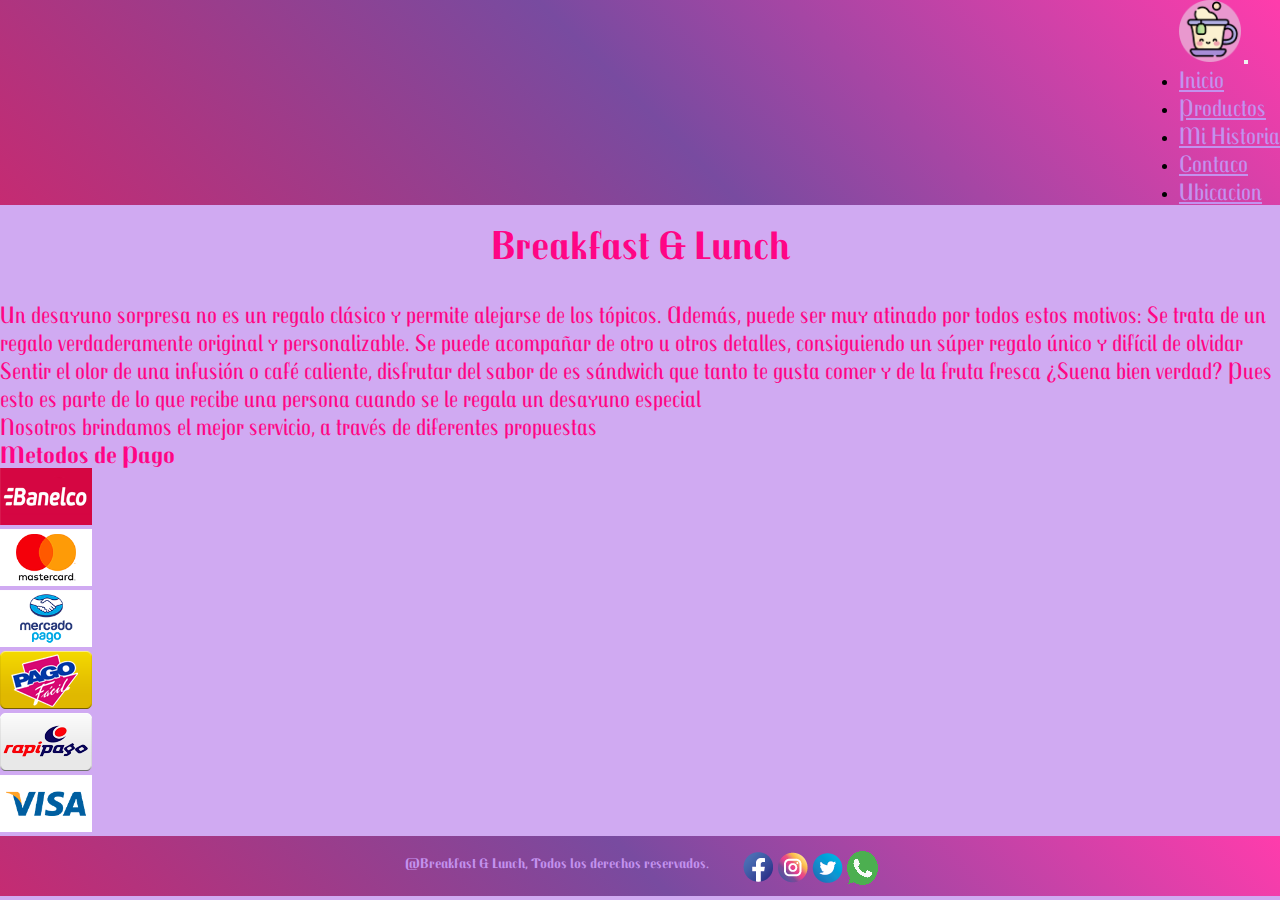
==== index.html @ cf6b33a2 "arregle navbar" ====
<!DOCTYPE html>
<html lang="en">
<head>
    <meta charset="UTF-8">
    <meta http-equiv="X-UA-Compatible" content="IE=edge">
    <meta name="viewport" content="width=device-width, initial-scale=1.0">
    <!-- CSS only -->
    <link href="https://cdn.jsdelivr.net/npm/bootstrap@5.2.0-beta1/dist/css/bootstrap.min.css" rel="stylesheet" integrity="sha384-0evHe/X+R7YkIZDRvuzKMRqM+OrBnVFBL6DOitfPri4tjfHxaWutUpFmBp4vmVor" crossorigin="anonymous">
    <link href="https://unpkg.com/aos@2.3.1/dist/aos.css" rel="stylesheet">
    <link rel="stylesheet" href="./assets/css/styles.css">
    <link rel="shortcut icon" href="./assets/img/taza-de-te nuevo.png" type="image/x-icon">
    <title>Inicio</title>
</head>
<body class="container-fluid">
    <nav class="navbar navbar-expand-lg bg-light">
            <div class="container-fluid">
              <a class="navbar-brand" href="./index.html"><img data-aos="flip-left" src="./assets/img/taza-de-te clara.png" alt=""></a>
              <button class="navbar-toggler" type="button" data-bs-toggle="collapse" data-bs-target="#navbarNav" aria-controls="navbarNav" aria-expanded="false" aria-label="Toggle navigation">
                <span class="navbar-toggler-icon"></span>
              </button>
              <div class="collapse navbar-collapse" id="navbarNav">
                <ul class="navbar-nav">
                  <li class="nav-item">
                    <a class="nav-link active" aria-current="page" href="./index.html">Inicio</a>
                  </li>
                  <li class="nav-item">
                    <a class="nav-link" href="./pages/productos.html">Productos</a>
                  </li>
                  <li class="nav-item">
                    <a class="nav-link" href="./pages/Historial.html">Mi Historia</a>
                  </li>
                  <li class="nav-item">
                    <a class="nav-link"  href="./pages/contacto.html">Contaco</a>
                  </li>
                  <li class="nav-item">
                    <a class="nav-link" href="./pages/ubicacion.html">Ubicacion</a>
                  </li>
                 
                  </li>
                </ul>
              </div>
            </div>
    </nav>
    
    <header>
        <h1>Breakfast & Lunch</h1>
    </header>
    <main>
        <div class="row">
            <div class="col-12" ><img class="img-fluid" src="./assets/img/inicio edit.png" alt=""></div>
            <p class="col-12 texto text-center mt-3">Un desayuno sorpresa no es un regalo clásico y permite alejarse de los tópicos. Además, puede ser muy atinado por todos estos motivos: Se trata de un regalo verdaderamente original y personalizable. Se puede acompañar de otro u otros detalles, consiguiendo un súper regalo único y difícil de olvidar</p>
            <p class="col-12 texto text-center">Sentir el olor de una infusión o café caliente, disfrutar del sabor de es sándwich que tanto te gusta comer y de la fruta fresca ¿Suena bien verdad? Pues esto es parte de lo que recibe una persona cuando se le regala un desayuno especial</p>
            <p class="col-12 texto text-center">Nosotros brindamos el mejor servicio, a través de diferentes propuestas</p>
        </div>
       
    </main>
    <aside>
        <div class="row justify-content-center align-items-center">
            <h3 class=" text-center my-3 p-3 texto fs-2">Metodos de Pago</h3>
            <div class="col-4 p-3 col-md-2"><img src="./assets/img/tarjetas/banelco@2x edit.png" alt=""></div>
            <div class="col-4 p-3 col-md-2"><img src="./assets/img/tarjetas/mastercard@2x edi.png" alt=""></div>
            <div class="col-4 p-3 col-md-2"><img src="./assets/img/tarjetas/mercadopago@2x ed.png" alt=""></div>
            <div class="col-4 p-3 col-md-2"><img src="./assets/img/tarjetas/pagofacil@2x.png" alt=""></div>
            <div class="col-4 p-3 col-md-2"><img src="./assets/img/tarjetas/rapipago@2x.png" alt=""></div>
            <div class="col-4 p-3 col-md-2"><img src="./assets/img/tarjetas/visa@2x ed.png" alt=""></div>
           </div>

    </aside>
    <footer class="footer">
        <div class="pie">
       <div class="pie__titulo">
            <h3> @Breakfast & Lunch, Todos los derechos reservados.</h3>
       </div>
       <div class="pie__imagen">
       <a href="https://es-la.facebook.com/"><img src="./assets/img/redes/face-01.png" alt=""></a>
       <a href="https://www.instagram.com/"><img src="./assets/img/redes/insta-01.png" alt=""></a>
       <a href="https://twitter.com/?lang=es"><img src="./assets/img/redes/twit-01.png" alt=""></a>
       <a href="https://www.whatsapp.com/?lang=es"><img src="./assets/img/redes/whatsapp e.png" alt=""></a>
       </div>
       </div>

    </footer>
    <!-- JavaScript Bundle with Popper -->
<script src="https://cdn.jsdelivr.net/npm/bootstrap@5.2.0-beta1/dist/js/bootstrap.bundle.min.js" integrity="sha384-pprn3073KE6tl6bjs2QrFaJGz5/SUsLqktiwsUTF55Jfv3qYSDhgCecCxMW52nD2" crossorigin="anonymous"></script>
<script src="https://unpkg.com/aos@2.3.1/dist/aos.js"></script>
<script>
    AOS.init();
  </script>
    
</body>
</html>
---- assets/css/styles.css ----
@import url("https://fonts.googleapis.com/css2?family=Black+And+White+Picture&family=Metal&family=Patrick+Hand&family=Texturina:opsz,wght@12..72,300&family=Trochut:ital@1&display=swap");
* {
  margin: 0;
  padding: 0;
}

body {
  background-color: rgba(195, 146, 238, 0.781);
}

.navbar {
  background-color: #FF3CAC;
  background-image: linear-gradient(225deg, #FF3CAC 0%, #784BA0 50%, #c52b72 100%);
  font-family: "Black And White Picture", sans-serif;
  font-family: "Metal", cursive;
  font-family: "Patrick Hand", cursive;
  font-family: "Texturina", serif;
  font-family: "Trochut", cursive;
  display: flex;
  justify-content: end;
}
.navbar ul li :hover {
  transform: translate(20px 20px);
  padding: 15px;
}
.navbar ul li a {
  color: rgb(195, 146, 238);
  font-size: 24px;
}
.navbar img {
  width: 62px;
}

.collapse {
  display: flex;
  justify-content: end;
}

.pie {
  width: 100%;
  height: 60px;
  background-color: #FF3CAC;
  background-image: linear-gradient(225deg, #FF3CAC 0%, #784BA0 50%, #c52b72 100%);
  display: flex;
  justify-content: center;
}
.pie .pie__titulo {
  font-size: 12px;
  padding: 15px;
  margin: 3px;
  color: rgb(195, 146, 238);
  font-family: "Black And White Picture", sans-serif;
  font-family: "Metal", cursive;
  font-family: "Patrick Hand", cursive;
  font-family: "Texturina", serif;
  font-family: "Trochut", cursive;
  text-align: center;
}
.pie .pie__imagen {
  padding: 15px;
}

form input {
  padding: 4px 8px;
  border-radius: 4px;
  margin: 5px;
  border: 1px solid #FF0585;
}
form input .mensaje {
  border-radius: 4px;
  border: 1px solid #FF0585;
}

.texto {
  font-family: "Black And White Picture", sans-serif;
  font-family: "Metal", cursive;
  font-family: "Patrick Hand", cursive;
  font-family: "Texturina", serif;
  font-family: "Trochut", cursive;
  color: #FF0585;
  font-size: 24px;
}

.texto1 {
  font-family: "Black And White Picture", sans-serif;
  font-family: "Metal", cursive;
  font-family: "Patrick Hand", cursive;
  font-family: "Texturina", serif;
  font-family: "Trochut", cursive;
  color: #FF0585;
  line-height: 35px;
}

.btn, .btn-terciario, .btn-secundario, .btn-primario {
  background-color: #FF0585;
  padding: 5px;
  color: black;
  border: 8px;
  border-radius: 15px;
  font-size: 15px;
  display: flex;
  justify-content: center;
  align-items: center;
}

h1 {
  color: #FF0585;
  text-align: center;
  font-size: 40px;
  text-align: center;
  font-family: "Black And White Picture", sans-serif;
  font-family: "Metal", cursive;
  font-family: "Patrick Hand", cursive;
  font-family: "Texturina", serif;
  font-family: "Trochut", cursive;
  margin: 15px;
}

.card {
  border: 2px solid #FF0585;
  margin: 10px;
  border-radius: 10px;
  padding: 10px;
  background-color: rgba(202, 165, 235, 0.61);
  display: flex;
  justify-content: center;
}
.card h5 {
  font-size: 24px;
  color: #FF0585;
  margin: 5px 0px;
  font-family: "Black And White Picture", sans-serif;
  font-family: "Metal", cursive;
  font-family: "Patrick Hand", cursive;
  font-family: "Texturina", serif;
  font-family: "Trochut", cursive;
  text-align: center;
}

.card-text {
  text-align: center;
  font-family: "Black And White Picture", sans-serif;
  font-family: "Metal", cursive;
  font-family: "Patrick Hand", cursive;
  font-family: "Texturina", serif;
  font-family: "Trochut", cursive;
  text-align: center;
  font-size: 18px;
}

.btn-primario {
  background-color: #FF0585;
}

.btn-secundario {
  background-color: rgb(141, 20, 211);
}

.btn-terciario {
  background-color: rgba(0, 195, 255, 0.4);
}

@media (max-width: 478px) {
  .navbar-brand img {
    margin-top: -15px;
  }
  .navbar ul li {
    padding: 0px;
  }
  .navbar ul li a {
    color: #FF0585;
    font-size: 24px;
    padding: 5px;
    text-align: end;
  }
}
@media (max-width: 478px) {
  .pie {
    display: flex;
    justify-content: space-around;
  }
  h3 {
    font-size: 14px;
  }
  .pie__imagen {
    display: flex;
  }
}
@media (max-width: 768px) {
  .navbar-brand img {
    margin-top: -28%;
  }
  .navbar ul li {
    padding: 0px;
  }
  .navbar ul li a {
    color: #FF0585;
    font-size: 30px;
    padding: 5px;
    text-align: end;
  }
}
@media (max-width: 992px) {
  .navbar-brand img {
    margin-top: -28%;
  }
}
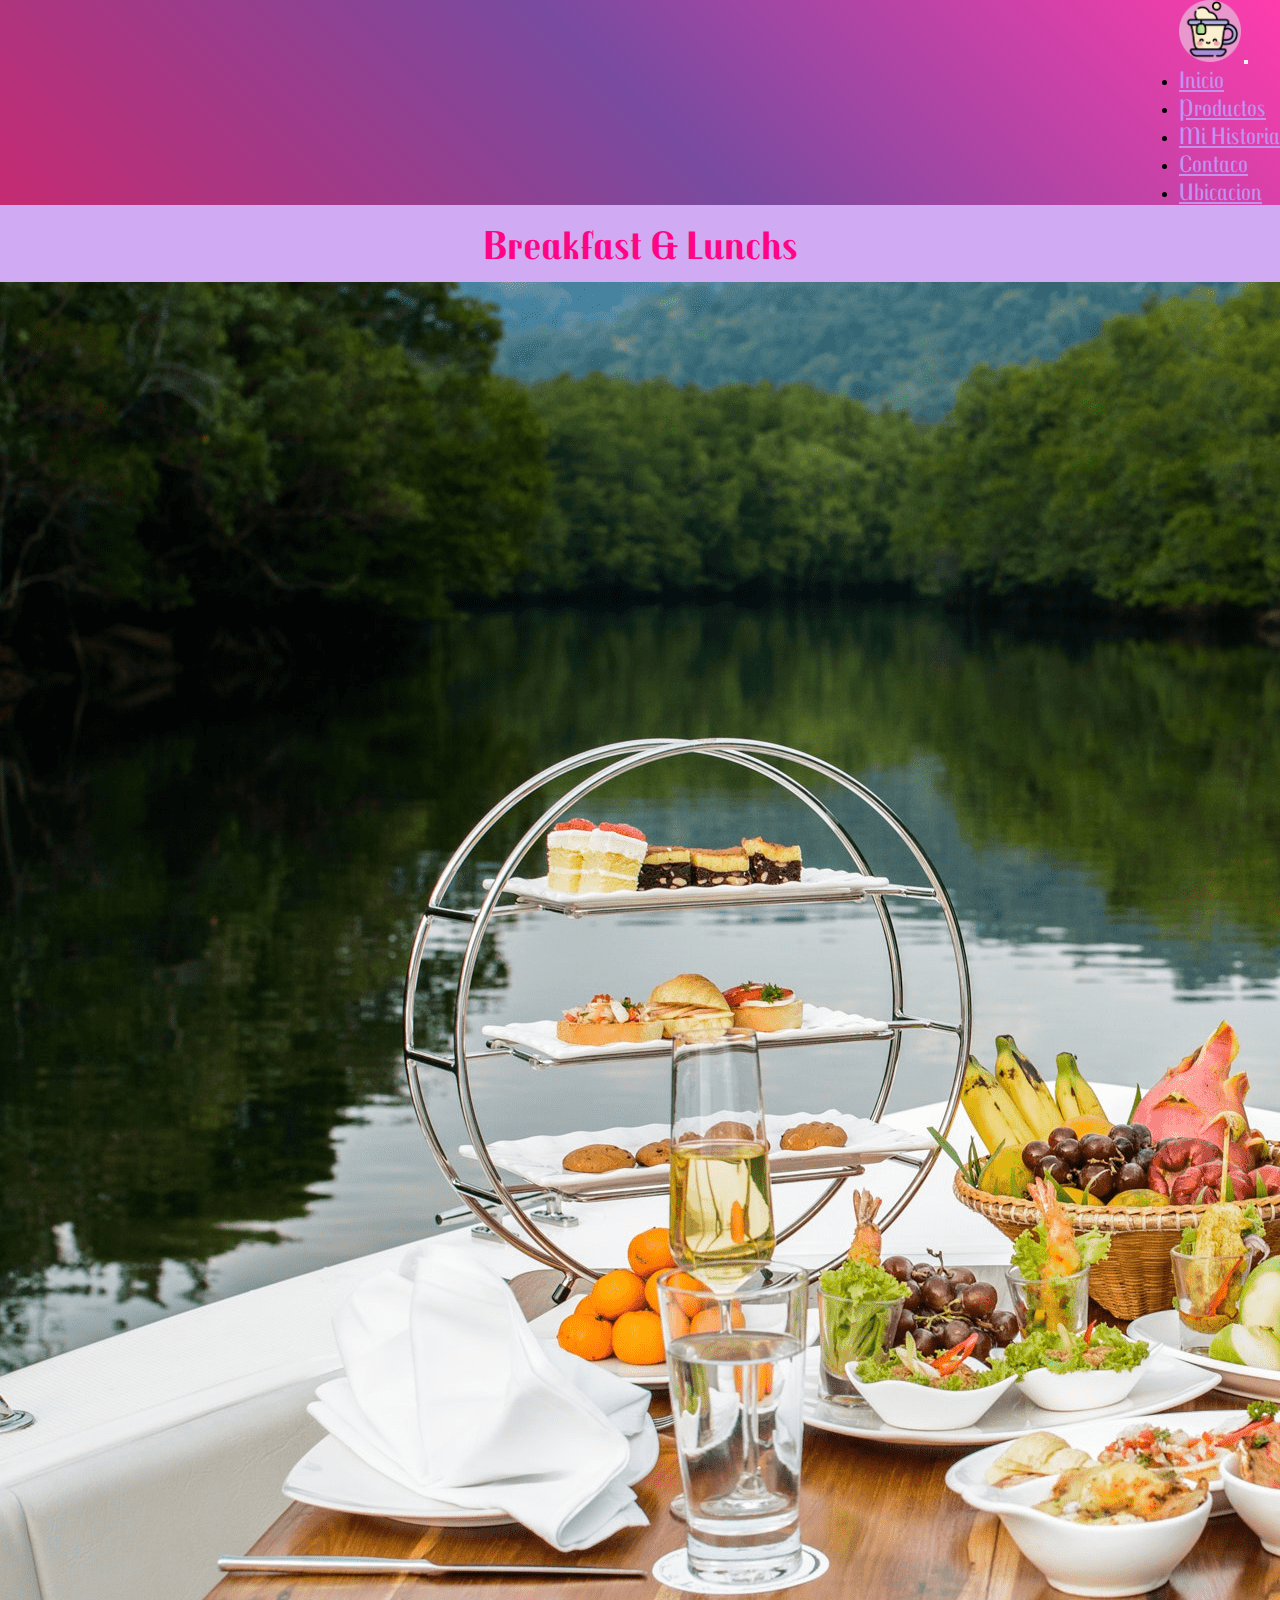
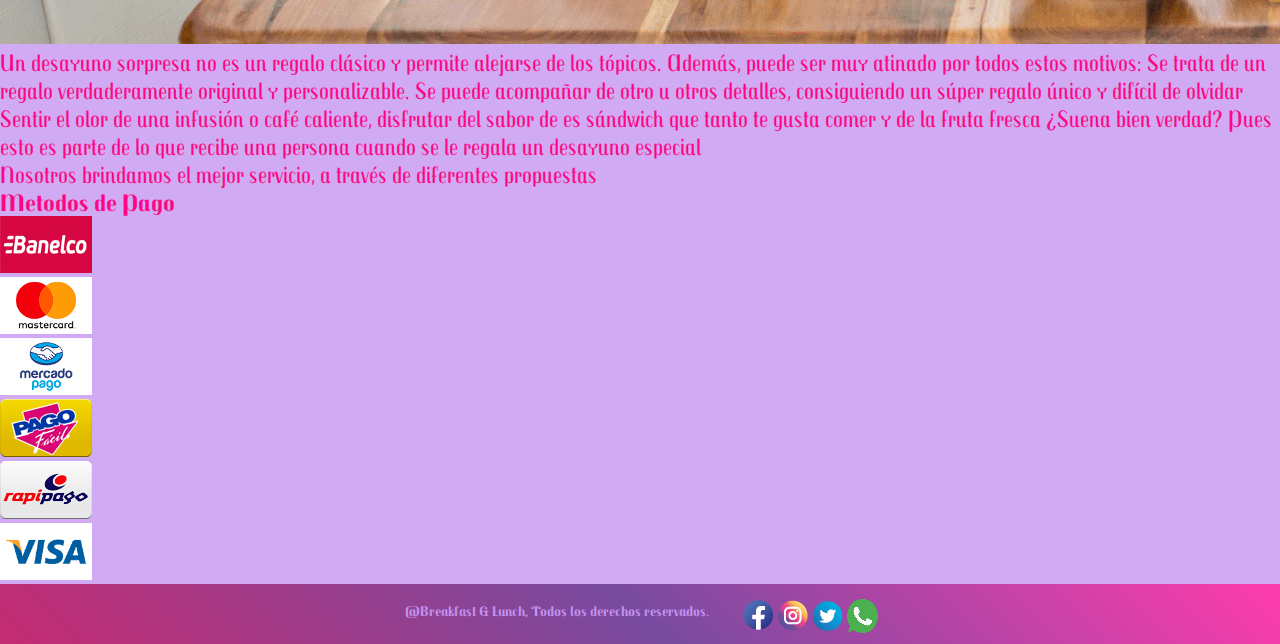
==== commit e41556ce: "seo" ====
--- a/index.html
+++ b/index.html
@@ -4,12 +4,14 @@
     <meta charset="UTF-8">
     <meta http-equiv="X-UA-Compatible" content="IE=edge">
     <meta name="viewport" content="width=device-width, initial-scale=1.0">
+    <meta name="description" content="Los mas originales y economicos Breakfast y lunchs desayunos a domicilio. Variedad de opciones para agasajar. Los productos son de primera calidad. Familiares infantiles y tematicos. Sorprende con desayunos">
+    <meta name="keywords" content="desayunos a domicilio,breakfast a domicilio,lunch a domicilio,para niños,para compartir">
     <!-- CSS only -->
     <link href="https://cdn.jsdelivr.net/npm/bootstrap@5.2.0-beta1/dist/css/bootstrap.min.css" rel="stylesheet" integrity="sha384-0evHe/X+R7YkIZDRvuzKMRqM+OrBnVFBL6DOitfPri4tjfHxaWutUpFmBp4vmVor" crossorigin="anonymous">
     <link href="https://unpkg.com/aos@2.3.1/dist/aos.css" rel="stylesheet">
     <link rel="stylesheet" href="./assets/css/styles.css">
     <link rel="shortcut icon" href="./assets/img/taza-de-te nuevo.png" type="image/x-icon">
-    <title>Inicio</title>
+    <title>Breakfast & Lunchs</title>
 </head>
 <body class="container-fluid">
     <nav class="navbar navbar-expand-lg bg-light">
@@ -43,11 +45,11 @@
     </nav>
     
     <header>
-        <h1>Breakfast & Lunch</h1>
+        <h1>Breakfast & Lunchs</h1>
     </header>
     <main>
         <div class="row">
-            <div class="col-12" ><img class="img-fluid" src="./assets/img/inicio edit.png" alt=""></div>
+            <div class="col-12" ><img class="img-fluid" src="./assets/img/inicio edit-min.png" alt=""></div>
             <p class="col-12 texto text-center mt-3">Un desayuno sorpresa no es un regalo clásico y permite alejarse de los tópicos. Además, puede ser muy atinado por todos estos motivos: Se trata de un regalo verdaderamente original y personalizable. Se puede acompañar de otro u otros detalles, consiguiendo un súper regalo único y difícil de olvidar</p>
             <p class="col-12 texto text-center">Sentir el olor de una infusión o café caliente, disfrutar del sabor de es sándwich que tanto te gusta comer y de la fruta fresca ¿Suena bien verdad? Pues esto es parte de lo que recibe una persona cuando se le regala un desayuno especial</p>
             <p class="col-12 texto text-center">Nosotros brindamos el mejor servicio, a través de diferentes propuestas</p>
--- a/assets/css/styles.css
+++ b/assets/css/styles.css
@@ -104,16 +104,16 @@
 }
 
 h1 {
-  color: #FF0585;
-  text-align: center;
+  text-align: center;
+  text-align: center;
+  font-family: "Black And White Picture", sans-serif;
+  font-family: "Metal", cursive;
+  font-family: "Patrick Hand", cursive;
+  font-family: "Texturina", serif;
+  font-family: "Trochut", cursive;
+  margin: 15px;
   font-size: 40px;
-  text-align: center;
-  font-family: "Black And White Picture", sans-serif;
-  font-family: "Metal", cursive;
-  font-family: "Patrick Hand", cursive;
-  font-family: "Texturina", serif;
-  font-family: "Trochut", cursive;
-  margin: 15px;
+  color: #FF0585;
 }
 
 .card {
@@ -168,9 +168,9 @@
     padding: 0px;
   }
   .navbar ul li a {
-    color: #FF0585;
+    color: rgb(195, 146, 238);
     font-size: 24px;
-    padding: 5px;
+    padding: 2px;
     text-align: end;
   }
 }
@@ -182,9 +182,6 @@
   h3 {
     font-size: 14px;
   }
-  .pie__imagen {
-    display: flex;
-  }
 }
 @media (max-width: 768px) {
   .navbar-brand img {
@@ -194,14 +191,20 @@
     padding: 0px;
   }
   .navbar ul li a {
-    color: #FF0585;
+    color: rgb(195, 146, 238);
     font-size: 30px;
-    padding: 5px;
+    padding: 2px;
     text-align: end;
+  }
+  .pie__imagen {
+    display: flex;
+  }
+  h3 {
+    font-size: 18px;
   }
 }
 @media (max-width: 992px) {
   .navbar-brand img {
-    margin-top: -28%;
+    margin-top: -10%;
   }
 }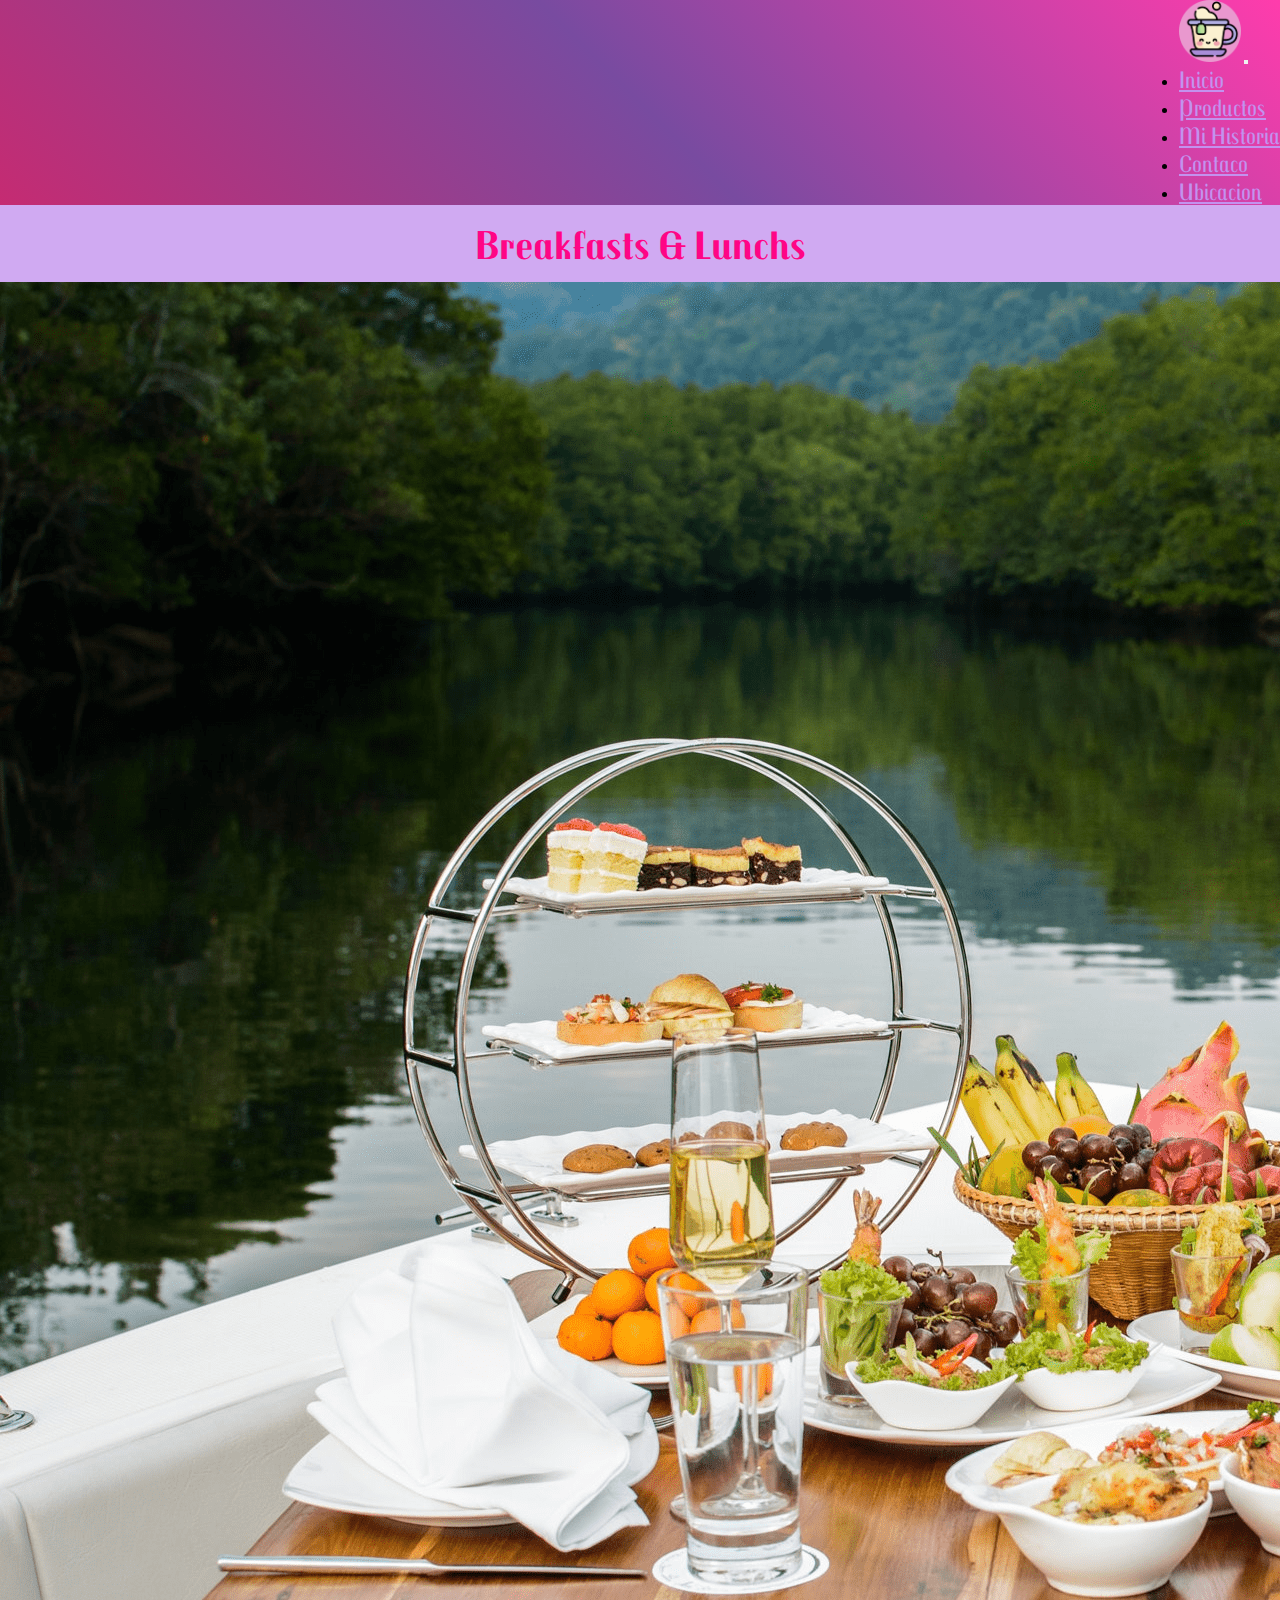
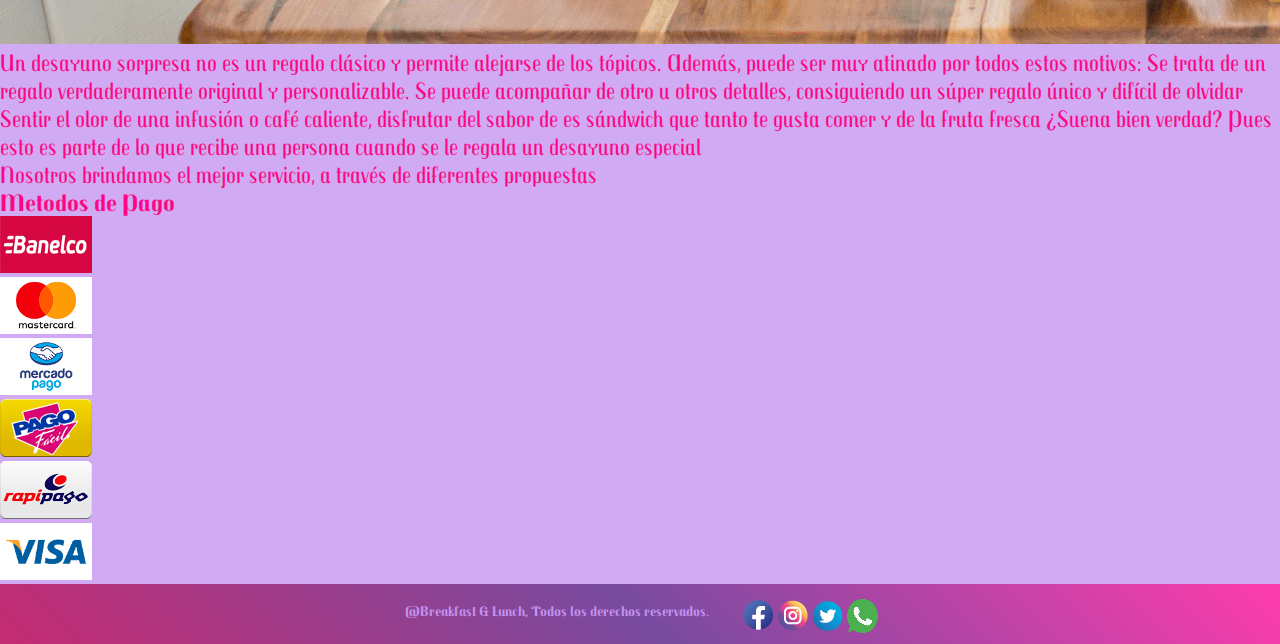
==== commit 8168ee8f: "SASS y SEO" ====
--- a/index.html
+++ b/index.html
@@ -11,7 +11,7 @@
     <link href="https://unpkg.com/aos@2.3.1/dist/aos.css" rel="stylesheet">
     <link rel="stylesheet" href="./assets/css/styles.css">
     <link rel="shortcut icon" href="./assets/img/taza-de-te nuevo.png" type="image/x-icon">
-    <title>Breakfast & Lunchs</title>
+    <title>Breakfasts & Lunchs</title>
 </head>
 <body class="container-fluid">
     <nav class="navbar navbar-expand-lg bg-light">
@@ -45,7 +45,7 @@
     </nav>
     
     <header>
-        <h1>Breakfast & Lunchs</h1>
+        <h1>Breakfasts & Lunchs</h1>
     </header>
     <main>
         <div class="row">
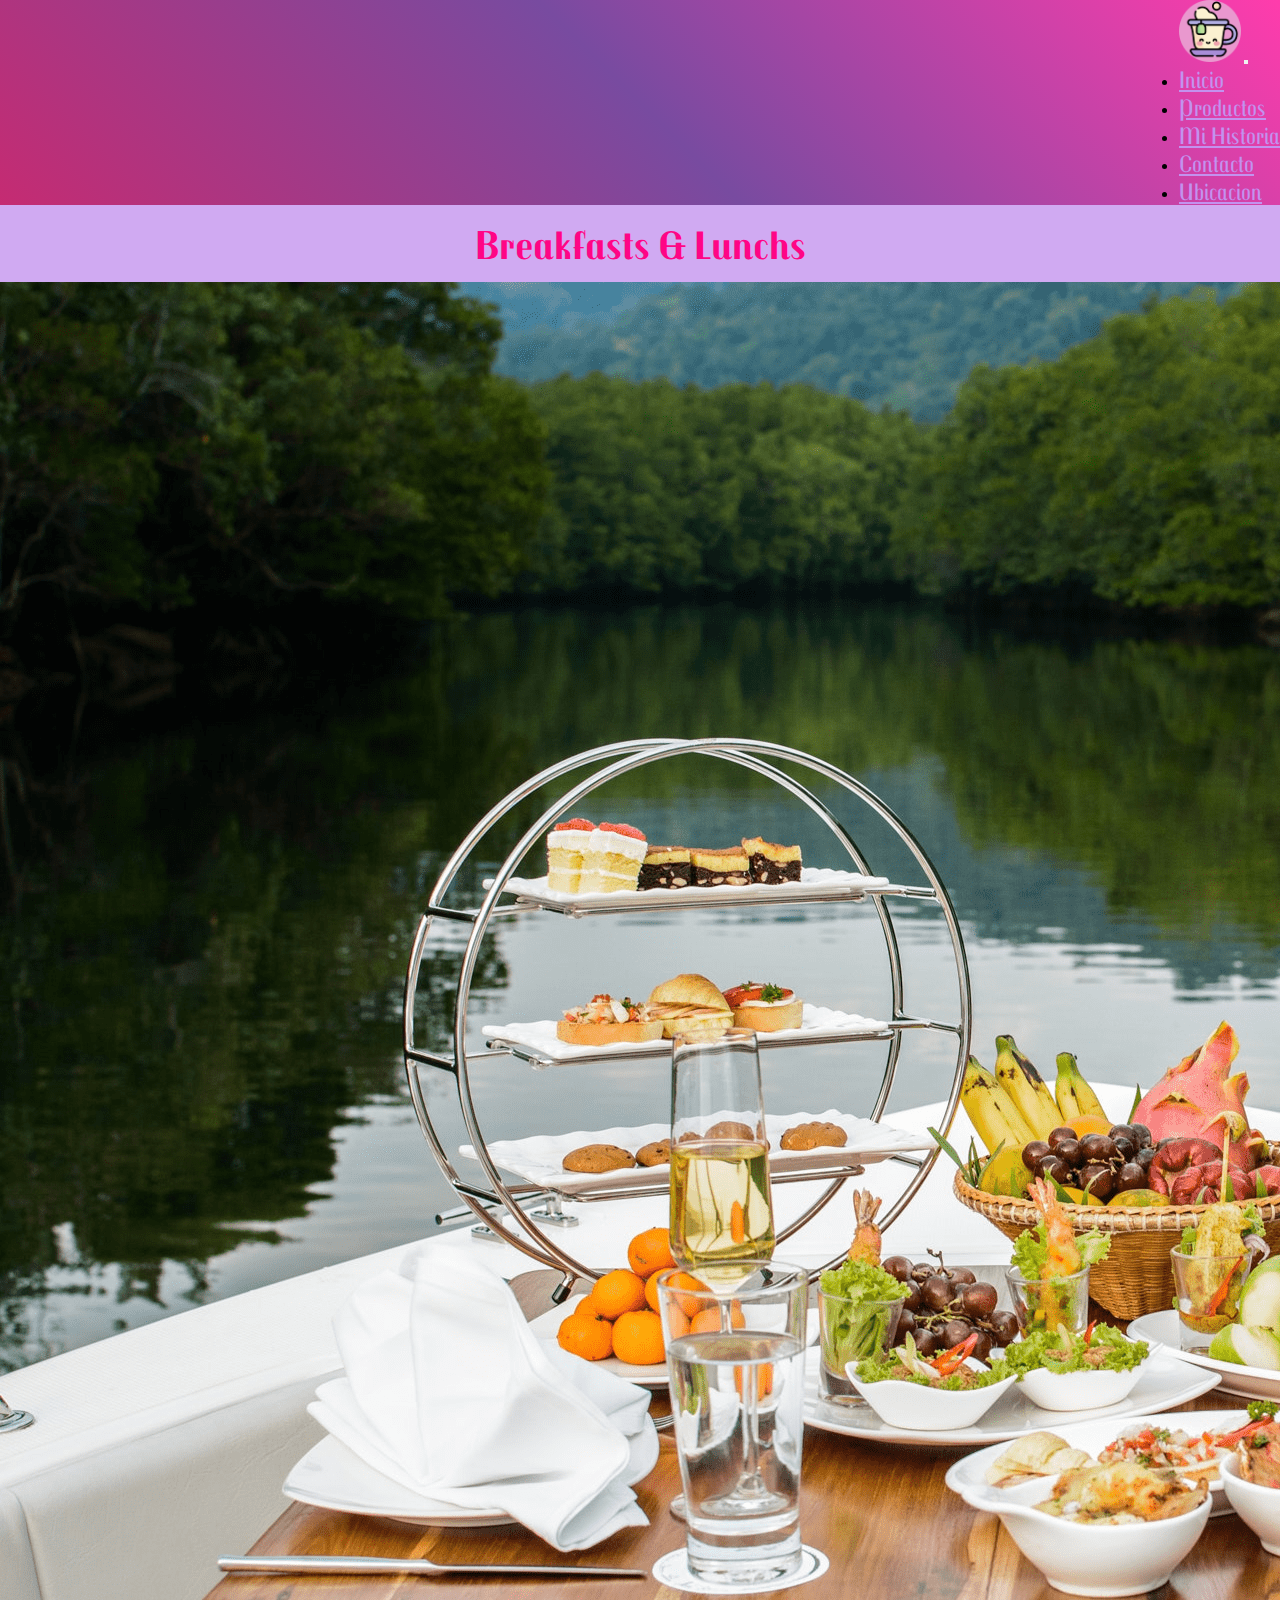
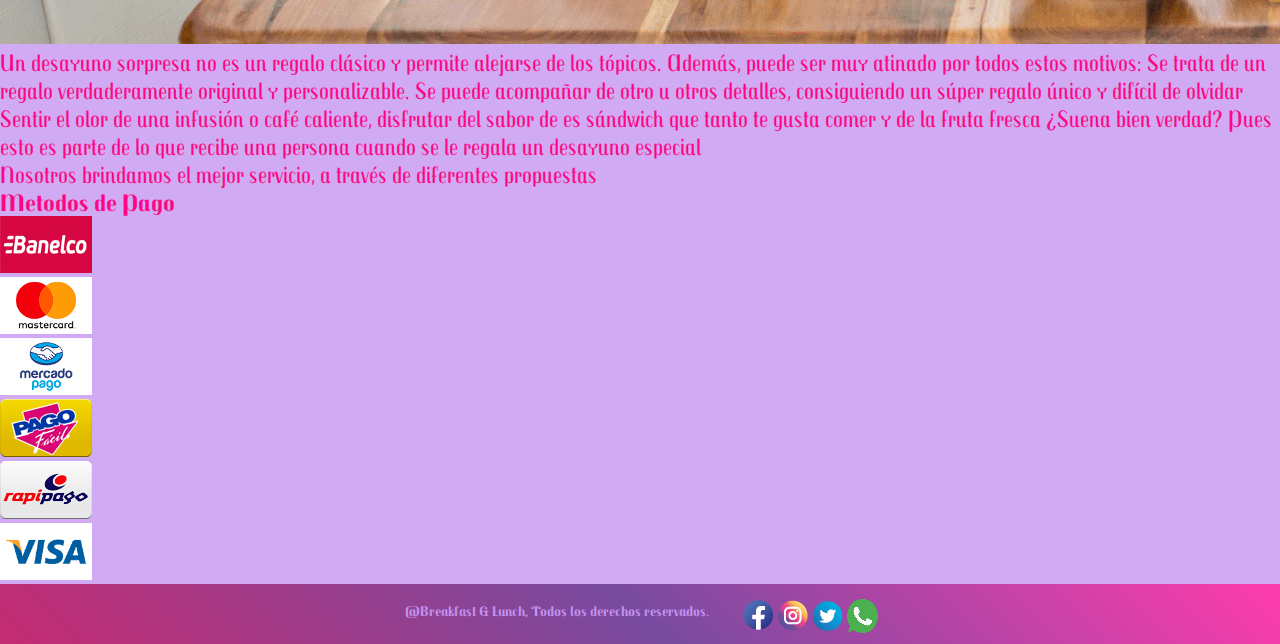
==== commit e8574e13: "comentarios" ====
--- a/index.html
+++ b/index.html
@@ -32,7 +32,7 @@
                     <a class="nav-link" href="./pages/Historial.html">Mi Historia</a>
                   </li>
                   <li class="nav-item">
-                    <a class="nav-link"  href="./pages/contacto.html">Contaco</a>
+                    <a class="nav-link"  href="./pages/contacto.html">Contacto</a>
                   </li>
                   <li class="nav-item">
                     <a class="nav-link" href="./pages/ubicacion.html">Ubicacion</a>
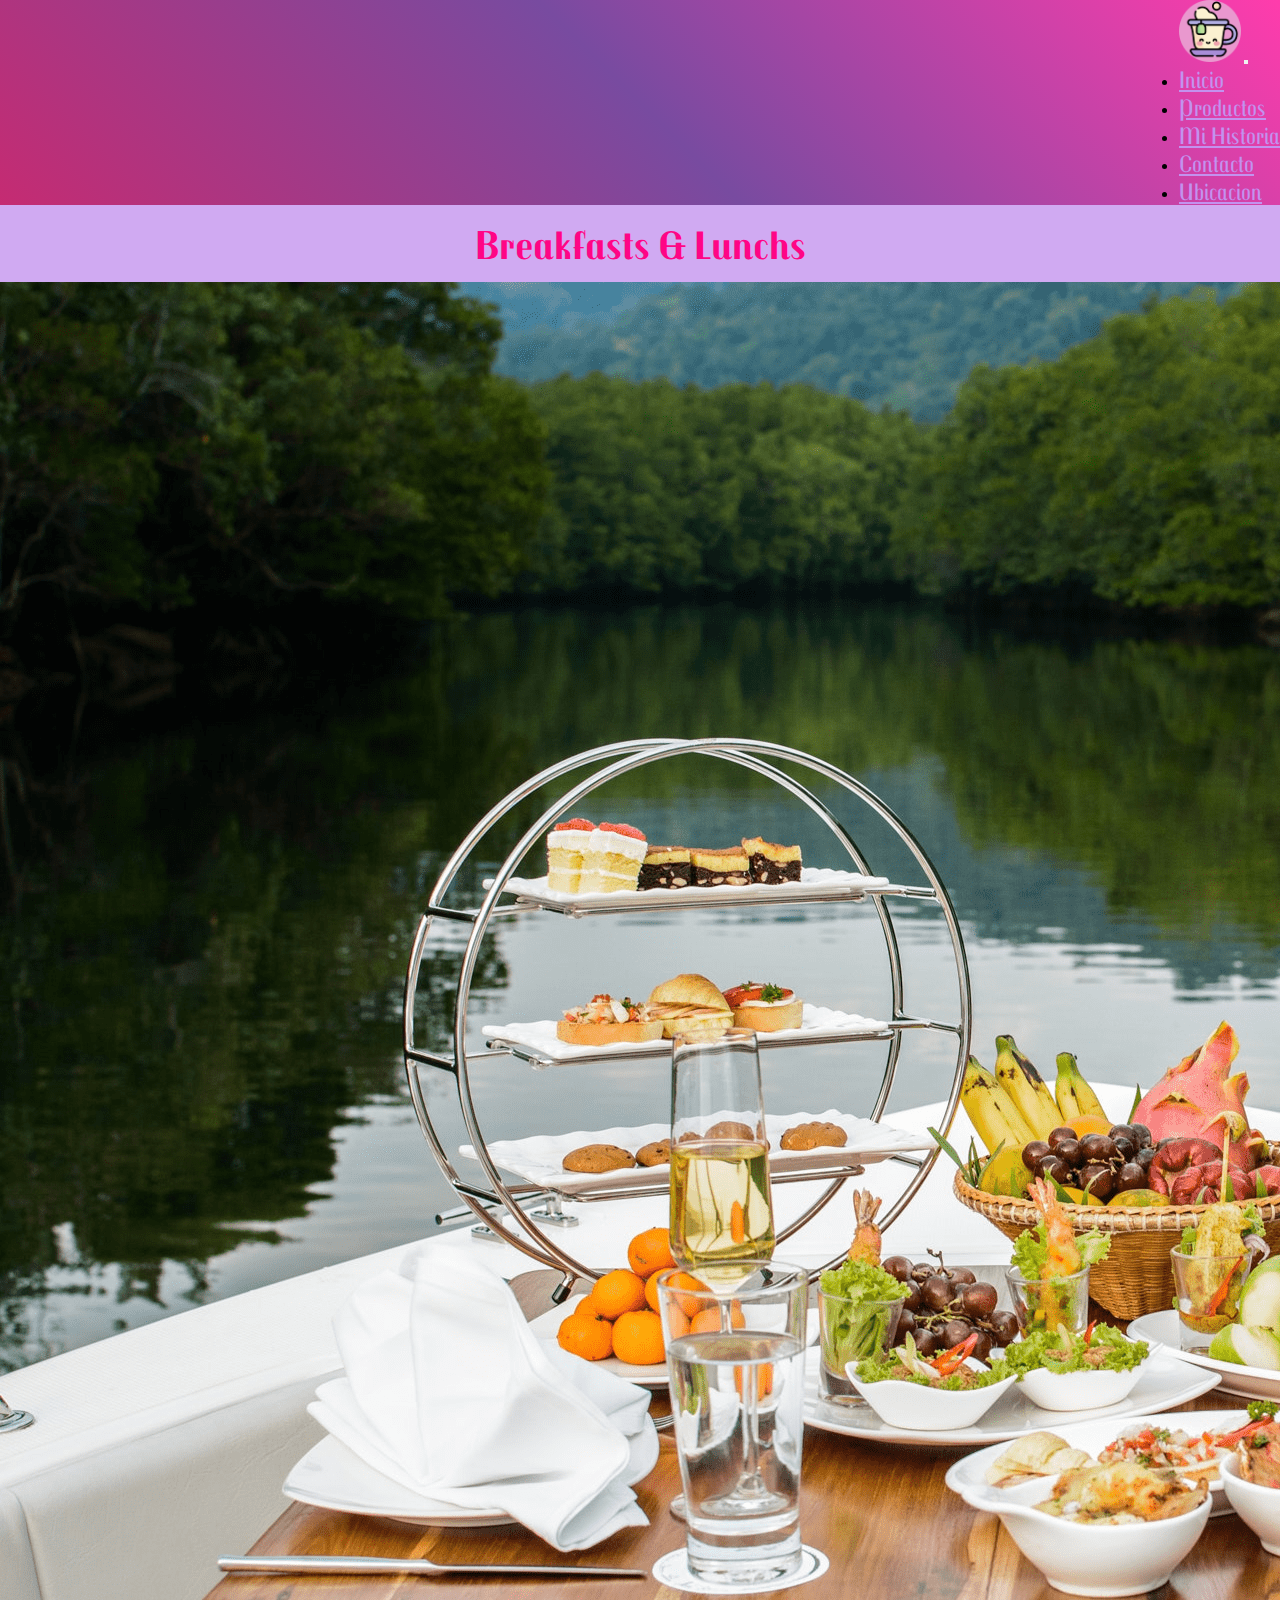
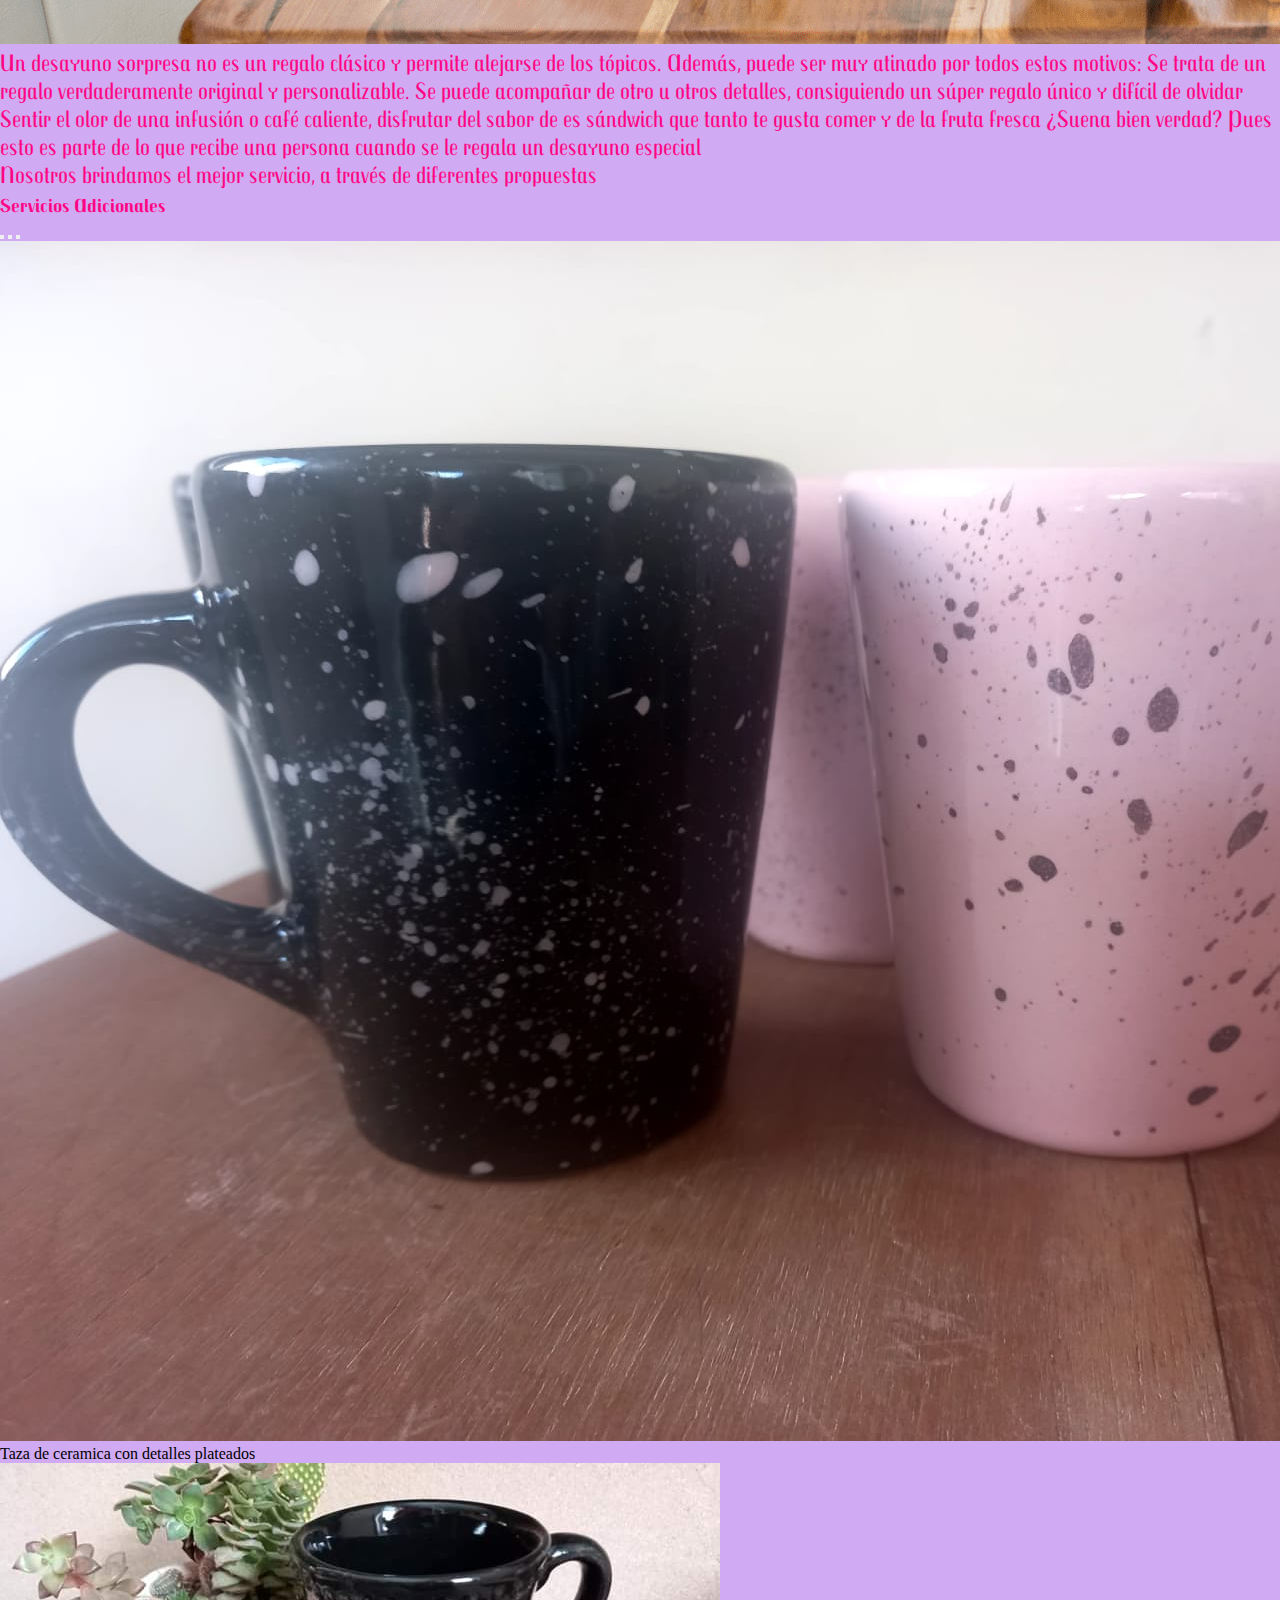
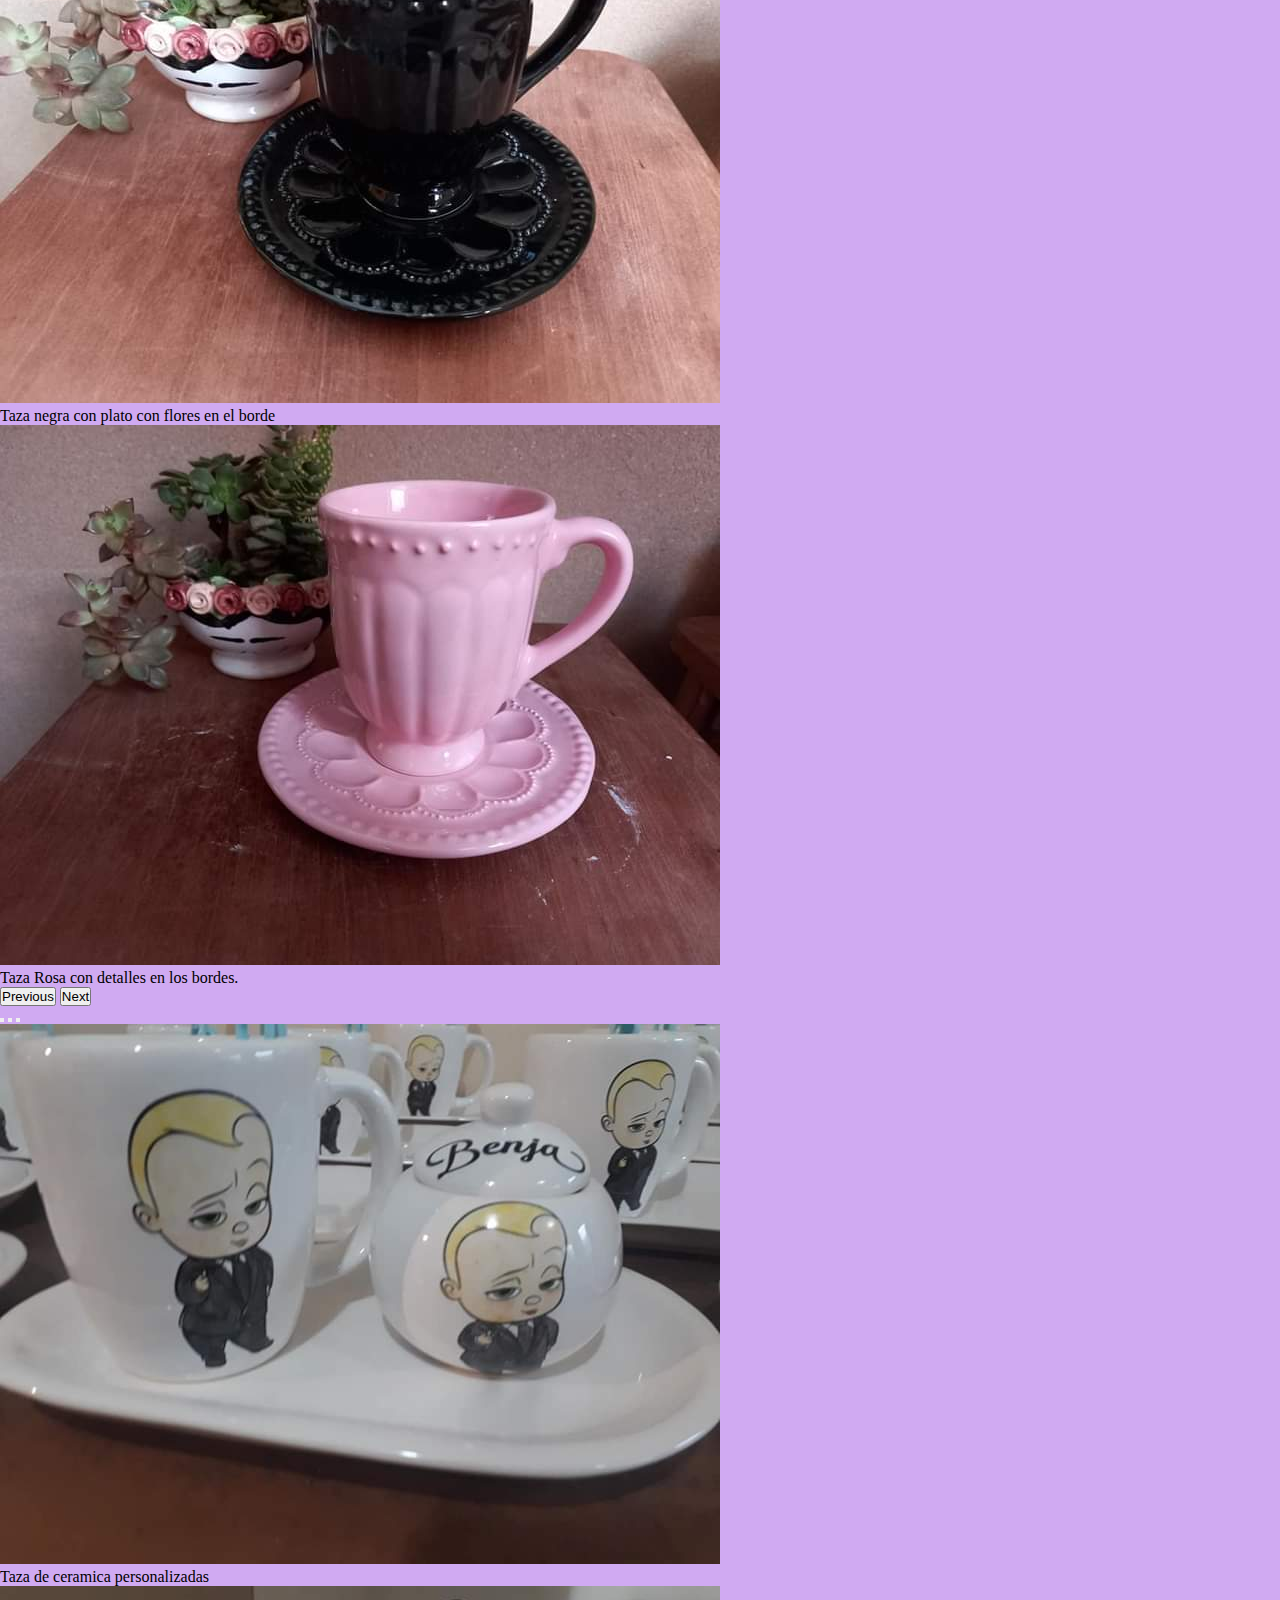
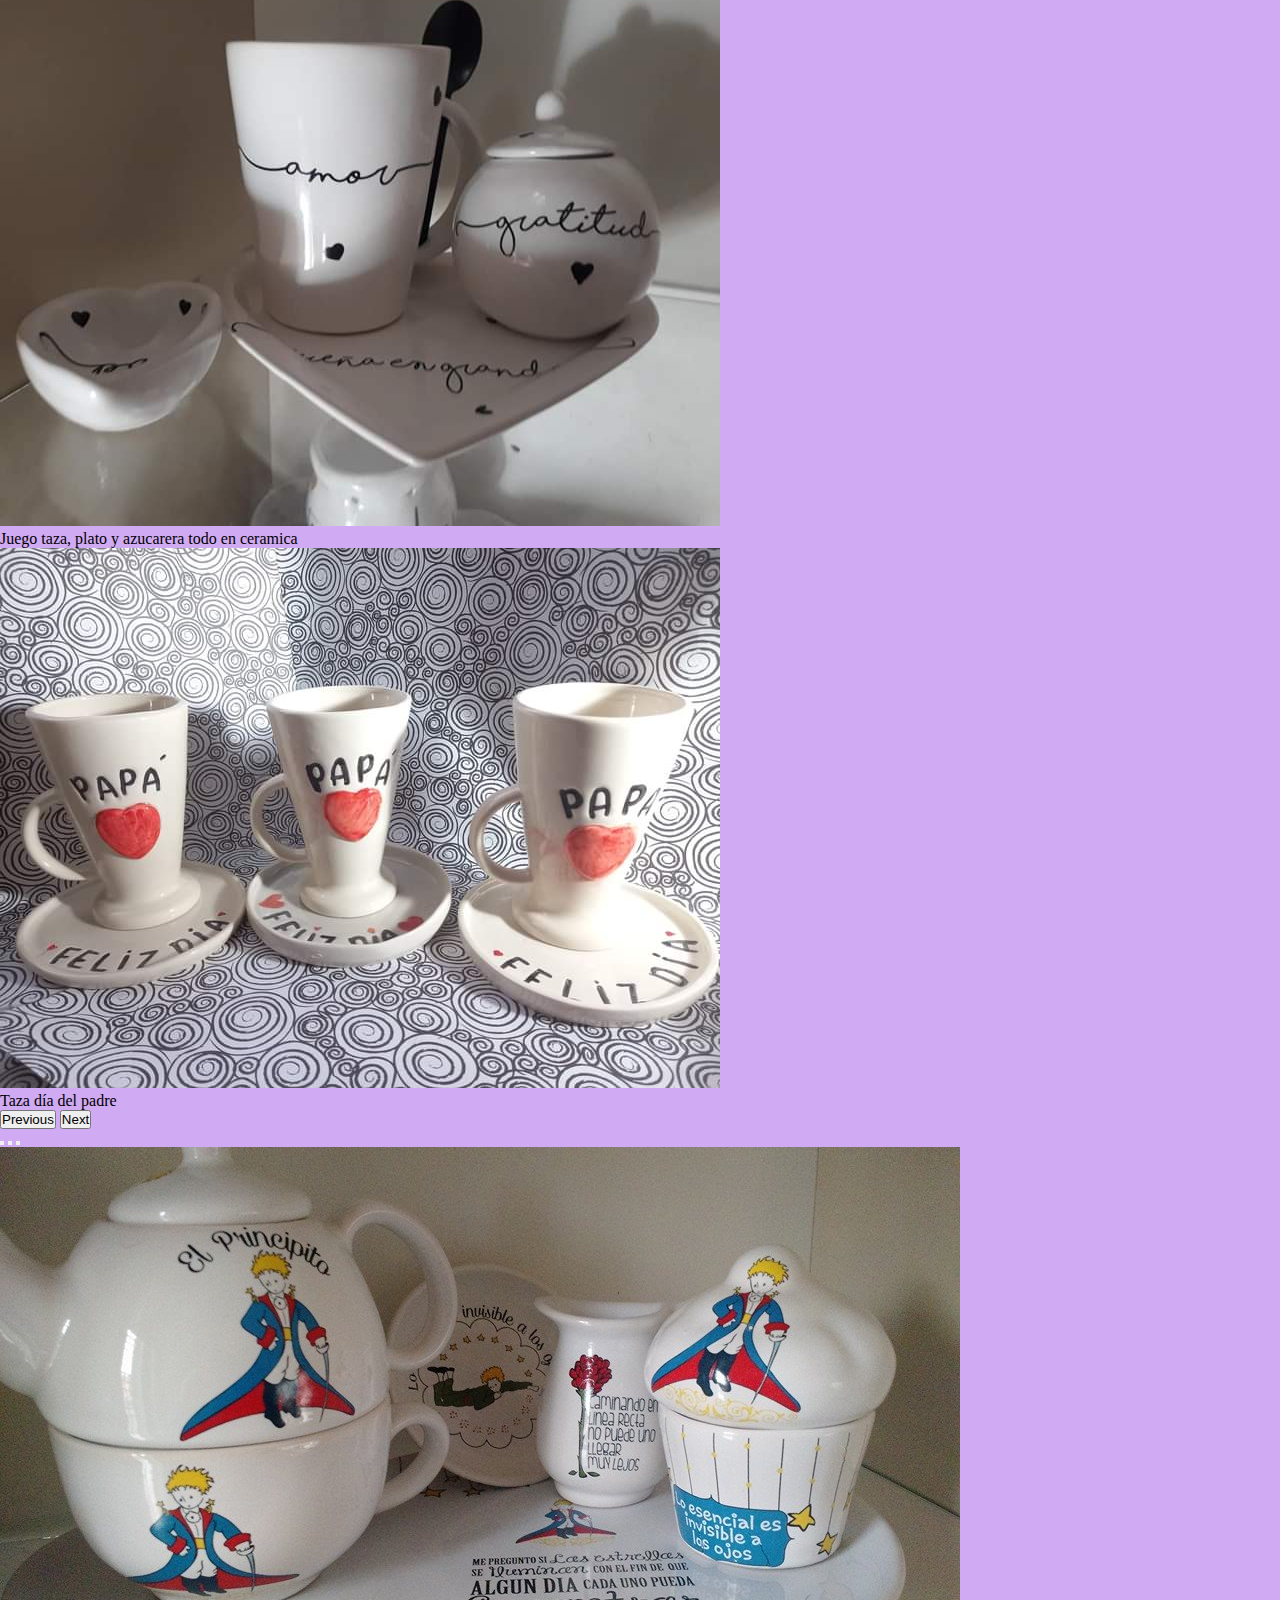
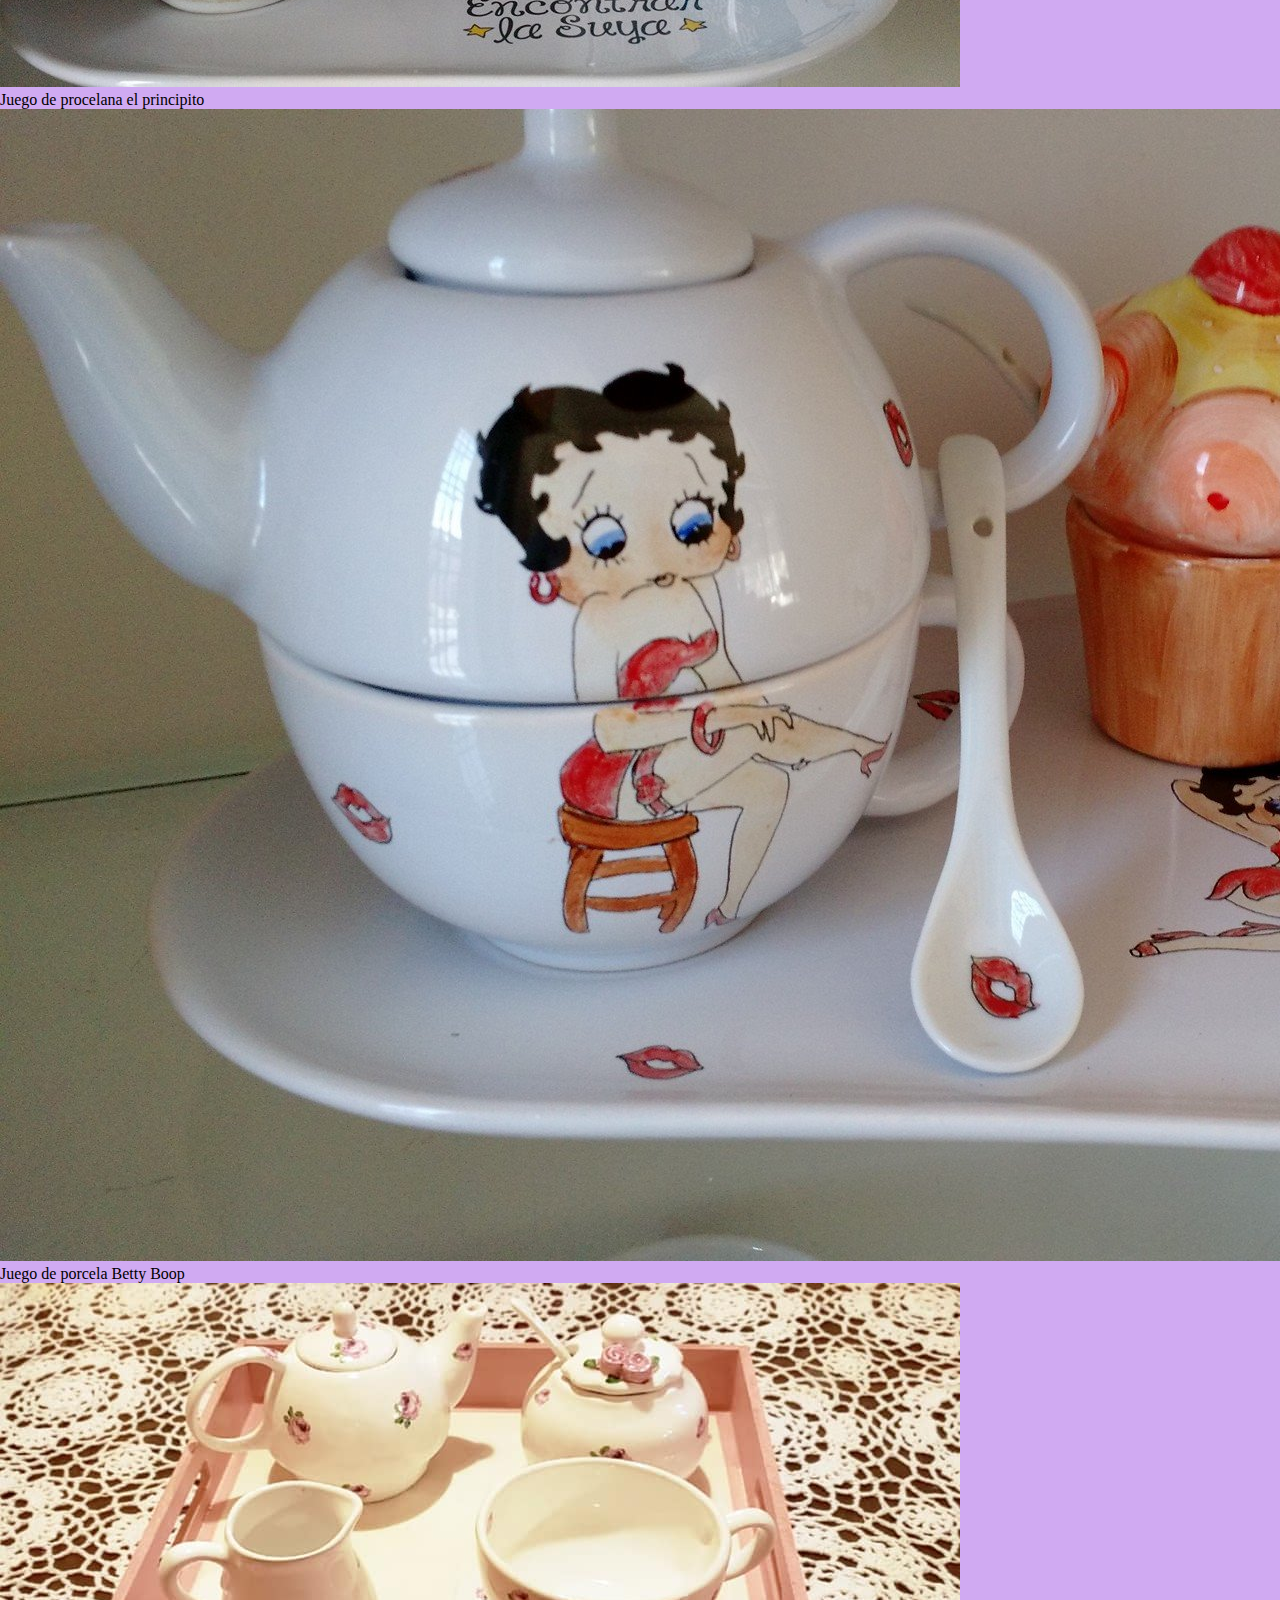
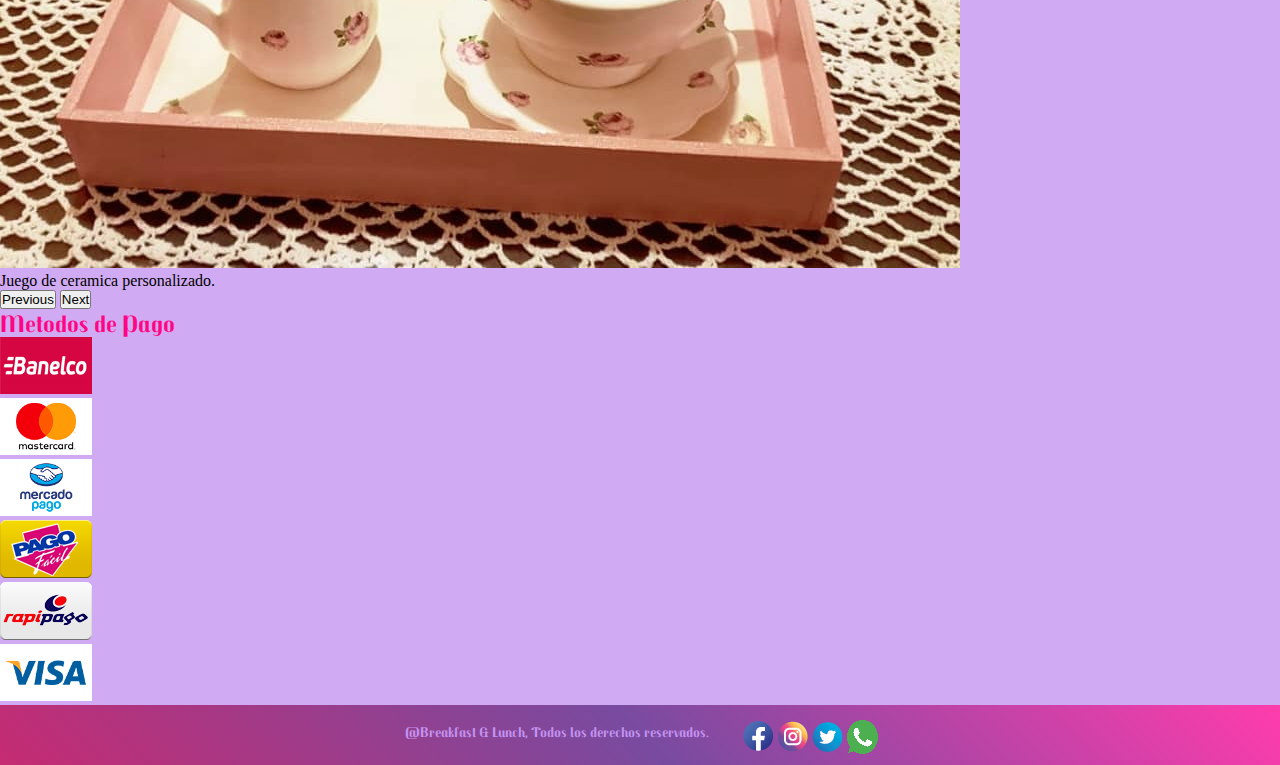
==== commit 8fedede1: "agregue carrusel" ====
--- a/index.html
+++ b/index.html
@@ -10,13 +10,13 @@
     <link href="https://cdn.jsdelivr.net/npm/bootstrap@5.2.0-beta1/dist/css/bootstrap.min.css" rel="stylesheet" integrity="sha384-0evHe/X+R7YkIZDRvuzKMRqM+OrBnVFBL6DOitfPri4tjfHxaWutUpFmBp4vmVor" crossorigin="anonymous">
     <link href="https://unpkg.com/aos@2.3.1/dist/aos.css" rel="stylesheet">
     <link rel="stylesheet" href="./assets/css/styles.css">
-    <link rel="shortcut icon" href="./assets/img/taza-de-te nuevo.png" type="image/x-icon">
+    <link rel="shortcut icon" href="./assets/img/Logo empresa.png" type="image/x-icon">
     <title>Breakfasts & Lunchs</title>
 </head>
 <body class="container-fluid">
     <nav class="navbar navbar-expand-lg bg-light">
             <div class="container-fluid">
-              <a class="navbar-brand" href="./index.html"><img data-aos="flip-left" src="./assets/img/taza-de-te clara.png" alt=""></a>
+              <a class="navbar-brand" href="./index.html"><img data-aos="flip-left" src="./assets/img/taza-de-te clara.png" alt="logo"></a>
               <button class="navbar-toggler" type="button" data-bs-toggle="collapse" data-bs-target="#navbarNav" aria-controls="navbarNav" aria-expanded="false" aria-label="Toggle navigation">
                 <span class="navbar-toggler-icon"></span>
               </button>
@@ -49,22 +49,134 @@
     </header>
     <main>
         <div class="row">
-            <div class="col-12" ><img class="img-fluid" src="./assets/img/inicio edit-min.png" alt=""></div>
+            <div class="col-12" ><img class="img-fluid" src="./assets/img/inicio edit-min.png" alt="img inicio"></div>
             <p class="col-12 texto text-center mt-3">Un desayuno sorpresa no es un regalo clásico y permite alejarse de los tópicos. Además, puede ser muy atinado por todos estos motivos: Se trata de un regalo verdaderamente original y personalizable. Se puede acompañar de otro u otros detalles, consiguiendo un súper regalo único y difícil de olvidar</p>
             <p class="col-12 texto text-center">Sentir el olor de una infusión o café caliente, disfrutar del sabor de es sándwich que tanto te gusta comer y de la fruta fresca ¿Suena bien verdad? Pues esto es parte de lo que recibe una persona cuando se le regala un desayuno especial</p>
             <p class="col-12 texto text-center">Nosotros brindamos el mejor servicio, a través de diferentes propuestas</p>
         </div>
-       
+
+        <div class="row justify-content-around">
+          <h3 class="texto1 justify-content-center text-center m-3 p-3 fs-1">Servicios Adicionales</h3>
+          <div id="carouselExampleCaptions" class="carousel slide col-lg-3 col-12 m-2" data-bs-ride="false">
+            <div class="carousel-indicators">
+              <button type="button" data-bs-target="#carouselExampleCaptions" data-bs-slide-to="0" class="active" aria-current="true" aria-label="Slide 1"></button>
+              <button type="button" data-bs-target="#carouselExampleCaptions" data-bs-slide-to="1" aria-label="Slide 2"></button>
+              <button type="button" data-bs-target="#carouselExampleCaptions" data-bs-slide-to="2" aria-label="Slide 3"></button>
+            </div>
+            <div class="carousel-inner">
+              <div class="carousel-item active">
+                <img src="./assets/img/tazas/taza rosa.jpeg" class="d-block w-100" alt="taza rosa">
+                <div class="carousel-caption d-none d-md-block">
+                  <p>Taza de ceramica con detalles plateados</p>
+                </div>
+              </div>
+              <div class="carousel-item">
+                <img src="./assets/img/tazas/Taza negra.jpeg" class="d-block w-100" alt="taza negra">
+                <div class="carousel-caption d-none d-md-block">
+                  <p>Taza negra con plato con flores en el borde</p>
+                </div>
+              </div>
+              <div class="carousel-item">
+                <img src="./assets/img/tazas/taza con plato.jpeg" class="d-block w-100" alt="taza plato">
+                <div class="carousel-caption d-none d-md-block">
+                  <p>Taza Rosa con detalles en los bordes.</p>
+                </div>
+              </div>              
+            </div>
+            <button class="carousel-control-prev" type="button" data-bs-target="#carouselExampleCaptions" data-bs-slide="prev">
+              <span class="carousel-control-prev-icon" aria-hidden="true"></span>
+              <span class="visually-hidden">Previous</span>
+            </button>
+            <button class="carousel-control-next" type="button" data-bs-target="#carouselExampleCaptions" data-bs-slide="next">
+              <span class="carousel-control-next-icon" aria-hidden="true"></span>
+              <span class="visually-hidden">Next</span>
+            </button>
+          </div>
+
+          <div id="carouselExampleCaptions1" class="carousel slide col-lg-3 col-12 m-2" data-bs-ride="false">
+            <div class="carousel-indicators">
+              <button type="button" data-bs-target="#carouselExampleCaptions1" data-bs-slide-to="0" class="active" aria-current="true" aria-label="Slide 1"></button>
+              <button type="button" data-bs-target="#carouselExampleCaptions1" data-bs-slide-to="1" aria-label="Slide 2"></button>
+              <button type="button" data-bs-target="#carouselExampleCaptions1" data-bs-slide-to="2" aria-label="Slide 3"></button>
+            </div>
+            <div class="carousel-inner">
+              <div class="carousel-item active">
+                <img src="./assets/img/tazas/taza personalizado.jpeg" class="d-block w-100" alt="taza">
+                <div class="carousel-caption d-none d-md-block">
+                  <p>Taza de ceramica personalizadas</p>
+                </div>
+              </div>
+              <div class="carousel-item">
+                <img src="./assets/img/tazas/taza personalizado 2.jpeg" class="d-block w-100" alt="taza larga">
+                <div class="carousel-caption d-none d-md-block">
+                  <p>Juego taza, plato y azucarera todo en ceramica</p>
+                </div>
+              </div>
+              <div class="carousel-item">
+                <img src="./assets/img/tazas/taza papa.jpeg" class="d-block w-100" alt="taza papa">
+                <div class="carousel-caption d-none d-md-block">
+                  <p>Taza día del padre</p>
+                </div>
+              </div>              
+            </div>
+            <button class="carousel-control-prev" type="button" data-bs-target="#carouselExampleCaptions1" data-bs-slide="prev">
+              <span class="carousel-control-prev-icon" aria-hidden="true"></span>
+              <span class="visually-hidden">Previous</span>
+            </button>
+            <button class="carousel-control-next" type="button" data-bs-target="#carouselExampleCaptions1" data-bs-slide="next">
+              <span class="carousel-control-next-icon" aria-hidden="true"></span>
+              <span class="visually-hidden">Next</span>
+            </button>
+          </div>
+
+          <div id="carouselExampleCaptions2" class="carousel slide col-lg-3 col-12 m-2" data-bs-ride="false">
+            <div class="carousel-indicators">
+              <button type="button" data-bs-target="#carouselExampleCaptions2" data-bs-slide-to="0" class="active" aria-current="true" aria-label="Slide 1"></button>
+              <button type="button" data-bs-target="#carouselExampleCaptions2" data-bs-slide-to="1" aria-label="Slide 2"></button>
+              <button type="button" data-bs-target="#carouselExampleCaptions2" data-bs-slide-to="2" aria-label="Slide 3"></button>
+            </div>
+            <div class="carousel-inner">
+              <div class="carousel-item active">
+                <img src="./assets/img/tazas/El principito.jpg" class="d-block w-100" alt="pricipito">
+                <div class="carousel-caption d-none d-md-block">
+                  <p>Juego de procelana el principito</p>
+                </div>
+              </div>
+              <div class="carousel-item">
+                <img src="./assets/img/tazas/bandeja Betty Boop.jpg" class="d-block w-100" alt="bety boop">
+                <div class="carousel-caption d-none d-md-block">
+                  <p>Juego de porcela Betty Boop</p>
+                </div>
+              </div>
+              <div class="carousel-item">
+                <img src="./assets/img/tazas/Bandeja con tazas.jpg" class="d-block w-100" alt="tazas rosas">
+                <div class="carousel-caption d-none d-md-block">
+                  <p>Juego de ceramica personalizado.</p>
+                </div>
+              </div>              
+            </div>
+            <button class="carousel-control-prev" type="button" data-bs-target="#carouselExampleCaptions2" data-bs-slide="prev">
+              <span class="carousel-control-prev-icon" aria-hidden="true"></span>
+              <span class="visually-hidden">Previous</span>
+            </button>
+            <button class="carousel-control-next" type="button" data-bs-target="#carouselExampleCaptions2" data-bs-slide="next">
+              <span class="carousel-control-next-icon" aria-hidden="true"></span>
+              <span class="visually-hidden">Next</span>
+            </button>
+          </div>       
+                   
+
+        </div>  
     </main>
     <aside>
         <div class="row justify-content-center align-items-center">
             <h3 class=" text-center my-3 p-3 texto fs-2">Metodos de Pago</h3>
-            <div class="col-4 p-3 col-md-2"><img src="./assets/img/tarjetas/banelco@2x edit.png" alt=""></div>
-            <div class="col-4 p-3 col-md-2"><img src="./assets/img/tarjetas/mastercard@2x edi.png" alt=""></div>
-            <div class="col-4 p-3 col-md-2"><img src="./assets/img/tarjetas/mercadopago@2x ed.png" alt=""></div>
-            <div class="col-4 p-3 col-md-2"><img src="./assets/img/tarjetas/pagofacil@2x.png" alt=""></div>
-            <div class="col-4 p-3 col-md-2"><img src="./assets/img/tarjetas/rapipago@2x.png" alt=""></div>
-            <div class="col-4 p-3 col-md-2"><img src="./assets/img/tarjetas/visa@2x ed.png" alt=""></div>
+            <div class="col-4 p-3 col-md-2"><img src="./assets/img/tarjetas/banelco@2x edit.png" alt="banelco"></div>
+            <div class="col-4 p-3 col-md-2"><img src="./assets/img/tarjetas/mastercard@2x edi.png" alt="mastercard"></div>
+            <div class="col-4 p-3 col-md-2"><img src="./assets/img/tarjetas/mercadopago@2x ed.png" alt="mercadopago"></div>
+            <div class="col-4 p-3 col-md-2"><img src="./assets/img/tarjetas/pagofacil@2x.png" alt="pagofacil"></div>
+            <div class="col-4 p-3 col-md-2"><img src="./assets/img/tarjetas/rapipago@2x.png" alt="rapipago"></div>
+            <div class="col-4 p-3 col-md-2"><img src="./assets/img/tarjetas/visa@2x ed.png" alt="visa"></div>
            </div>
 
     </aside>
@@ -74,10 +186,10 @@
             <h3> @Breakfast & Lunch, Todos los derechos reservados.</h3>
        </div>
        <div class="pie__imagen">
-       <a href="https://es-la.facebook.com/"><img src="./assets/img/redes/face-01.png" alt=""></a>
-       <a href="https://www.instagram.com/"><img src="./assets/img/redes/insta-01.png" alt=""></a>
-       <a href="https://twitter.com/?lang=es"><img src="./assets/img/redes/twit-01.png" alt=""></a>
-       <a href="https://www.whatsapp.com/?lang=es"><img src="./assets/img/redes/whatsapp e.png" alt=""></a>
+       <a href="https://es-la.facebook.com/"><img src="./assets/img/redes/face-01.png" alt="facebook"></a>
+       <a href="https://www.instagram.com/"><img src="./assets/img/redes/insta-01.png" alt="instagram"></a>
+       <a href="https://twitter.com/?lang=es"><img src="./assets/img/redes/twit-01.png" alt="twitter"></a>
+       <a href="https://www.whatsapp.com/?lang=es"><img src="./assets/img/redes/whatsapp e.png" alt="Whatsapp"></a>
        </div>
        </div>
 
--- a/assets/css/styles.css
+++ b/assets/css/styles.css
@@ -207,4 +207,93 @@
   .navbar-brand img {
     margin-top: -10%;
   }
+}
+.testimonio {
+  display: flex;
+  justify-content: center;
+  align-items: center;
+  flex-direction: column;
+  width: 100%;
+}
+
+.testimonio__header {
+  margin: 5px 0px;
+  display: flex;
+  flex-direction: column;
+  justify-content: center;
+  align-items: center;
+}
+
+.testimonio__header h2 {
+  font-size: 45px;
+  font-weight: 600;
+  font-family: "Black And White Picture", sans-serif;
+  font-family: "Metal", cursive;
+  font-family: "Patrick Hand", cursive;
+  font-family: "Texturina", serif;
+  font-family: "Trochut", cursive;
+  color: #FF0585;
+}
+
+.mujer {
+  width: 120px;
+}
+
+.hombre {
+  width: 120px;
+}
+
+.loguin {
+  width: 400px;
+  height: 340px;
+  background-image: linear-gradient(225deg, #FF3CAC 0%, #784BA0 50%, #c52b72 100%);
+  margin: auto;
+  margin-top: 100px;
+  box-shadow: 7px 13px 37px #000;
+  padding: 20px 30px;
+  border-top: 4px solid #e60aa4;
+  color: white;
+}
+
+.loguin h5 {
+  margin: o;
+  text-align: center;
+  height: 40px;
+  margin-bottom: 30px;
+  border-bottom: 1px solid;
+  font-size: 20px;
+}
+
+.control {
+  width: 100%;
+  margin: 5px;
+  padding: 8px;
+  border: 1px solid #e60aa4;
+  font-size: 14px;
+  font-weight: bold;
+}
+
+.buttons {
+  width: 100%;
+  height: 40px;
+  background-color: #c52b72;
+  border: none;
+  color: white;
+  margin-bottom: 16px;
+}
+
+.loguin p {
+  height: 40px;
+  text-align: center;
+  border-bottom: 1px solid;
+}
+
+.loguin a {
+  color: white;
+  text-decoration: none;
+  font-size: 14px;
+}
+
+.loguin a :hover {
+  text-decoration: underline;
 }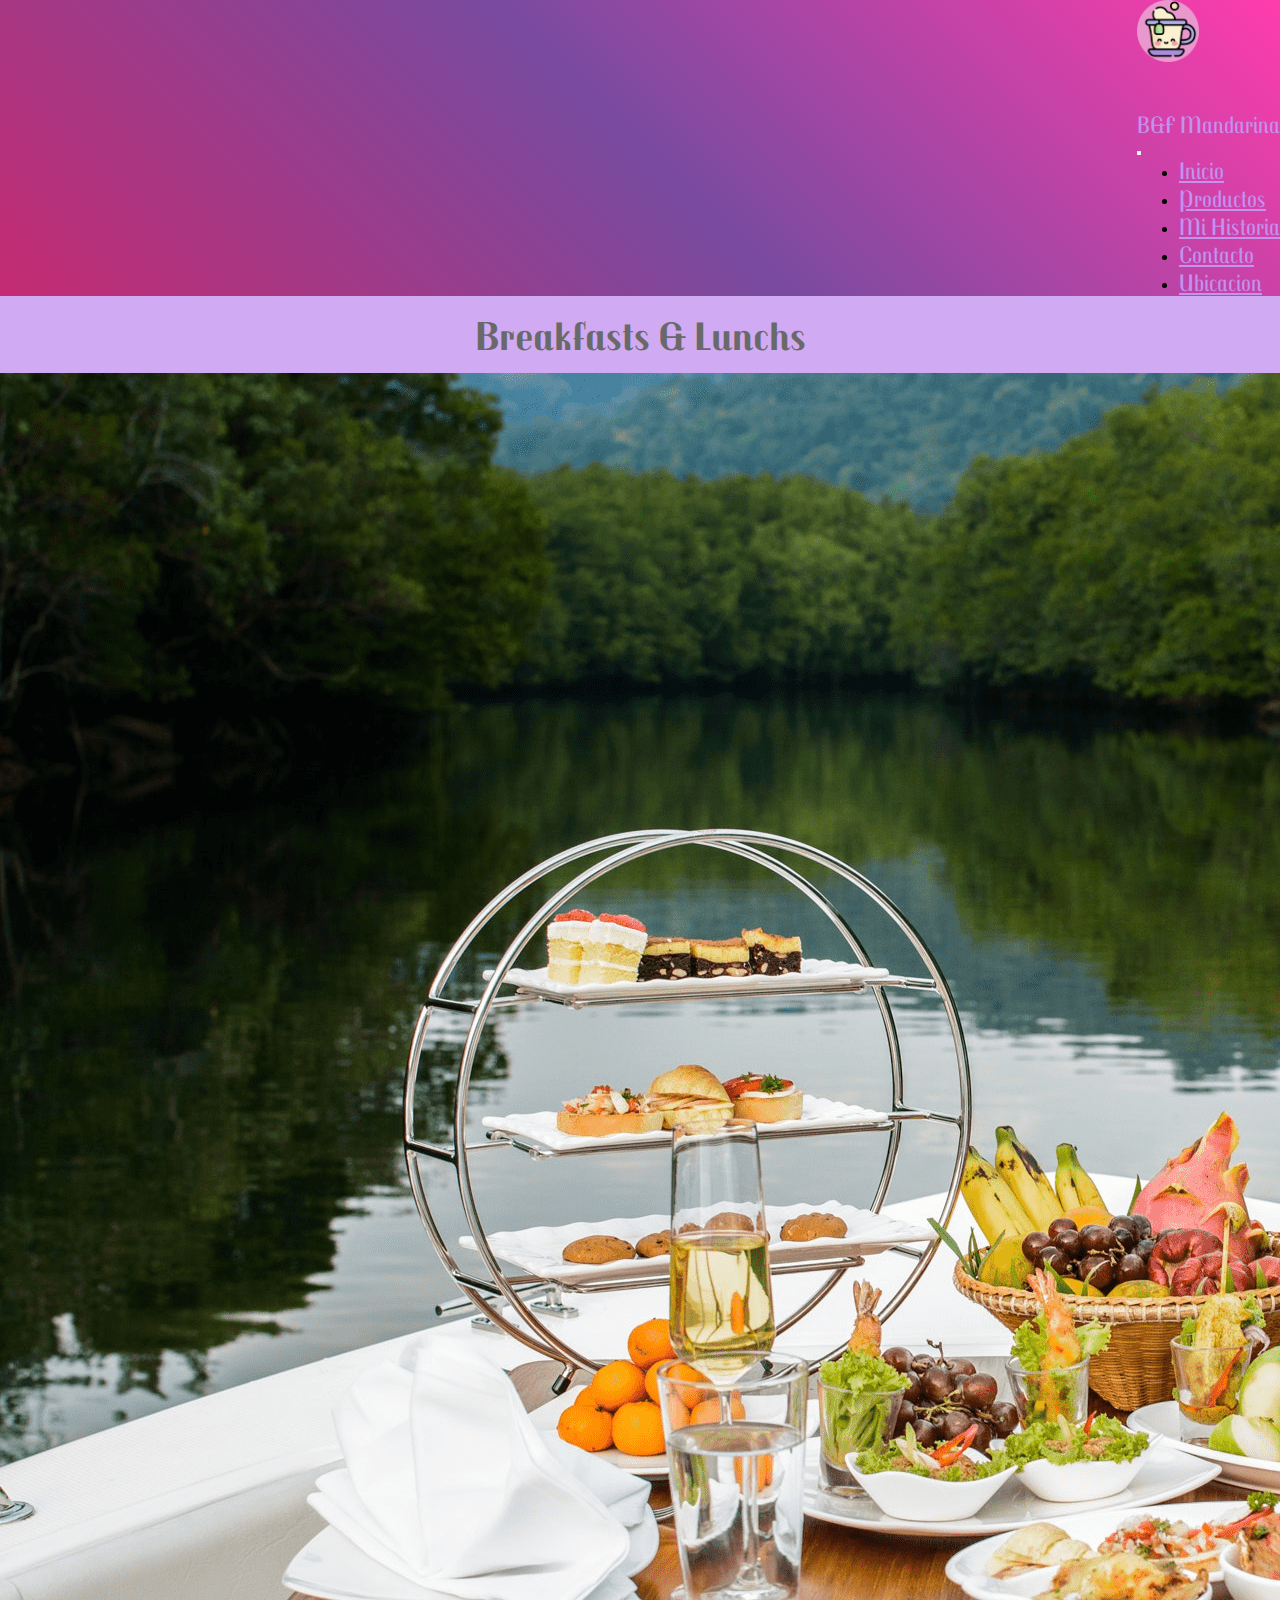
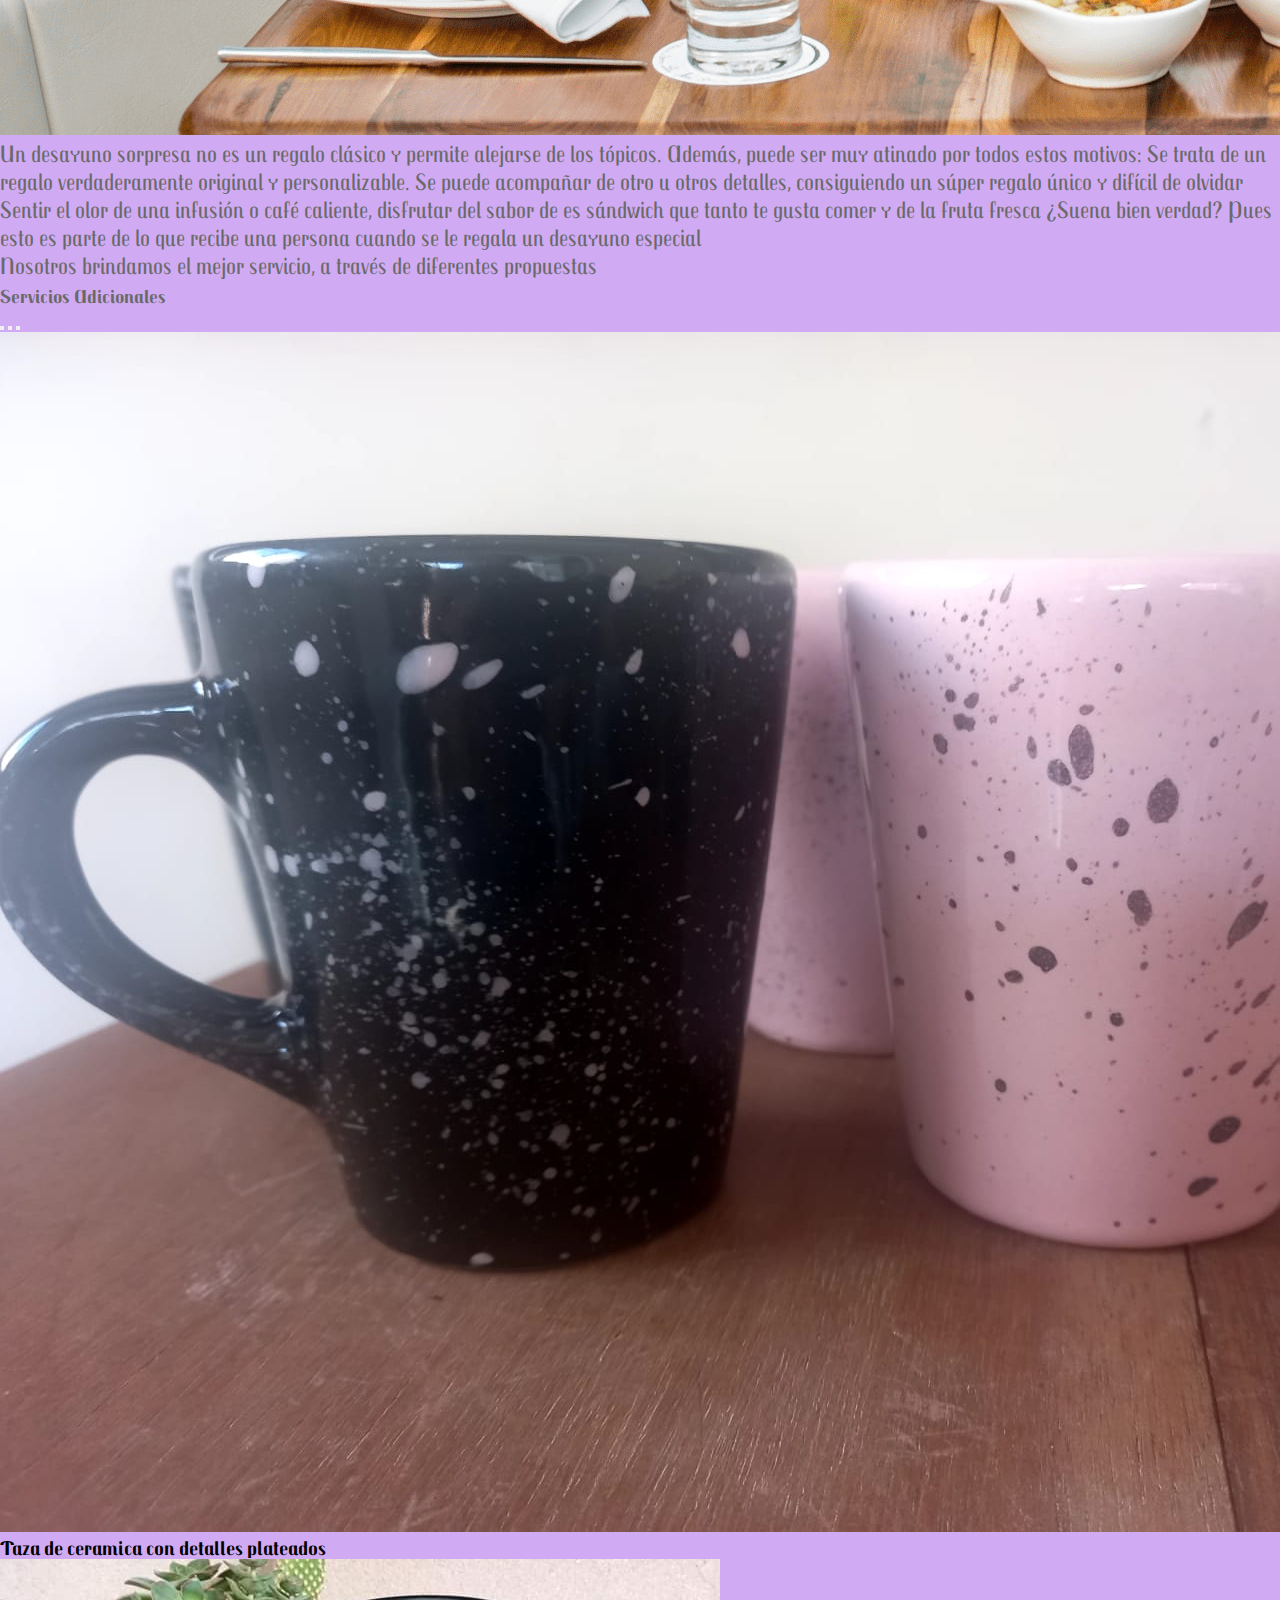
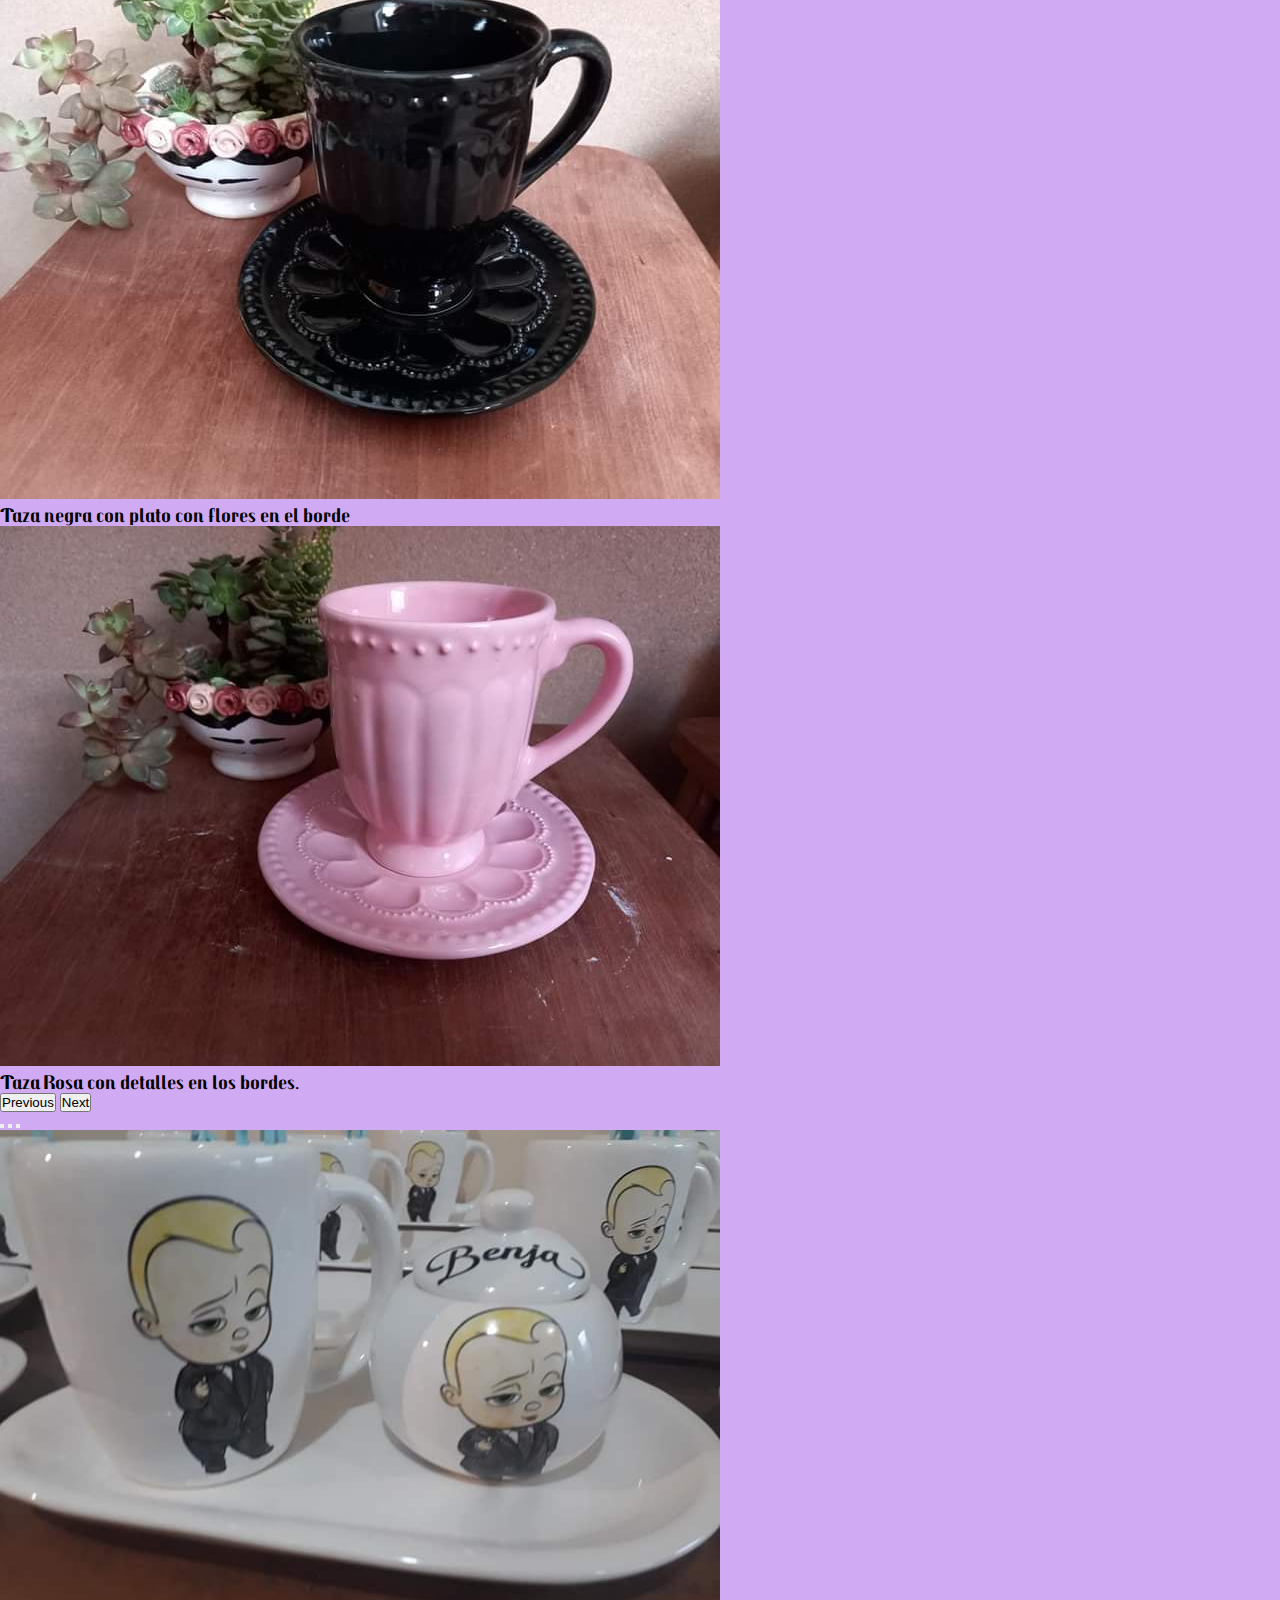
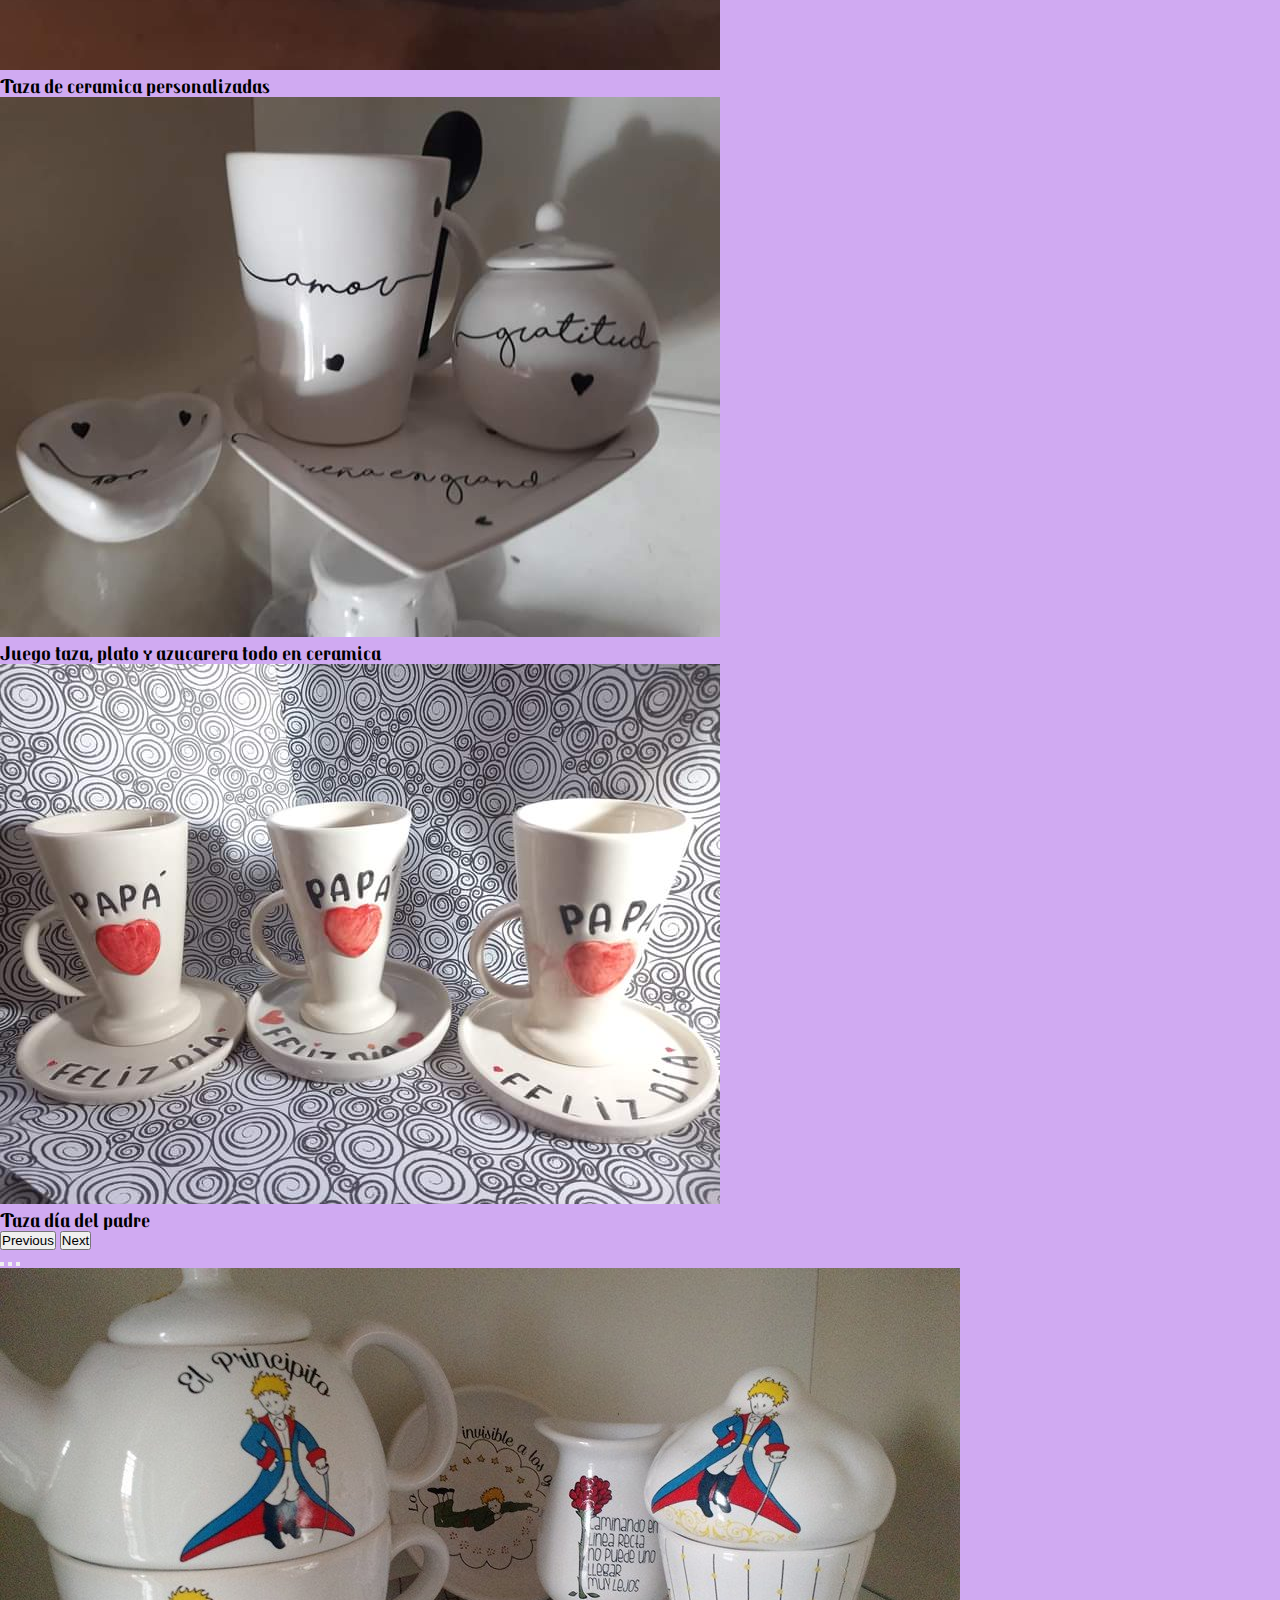
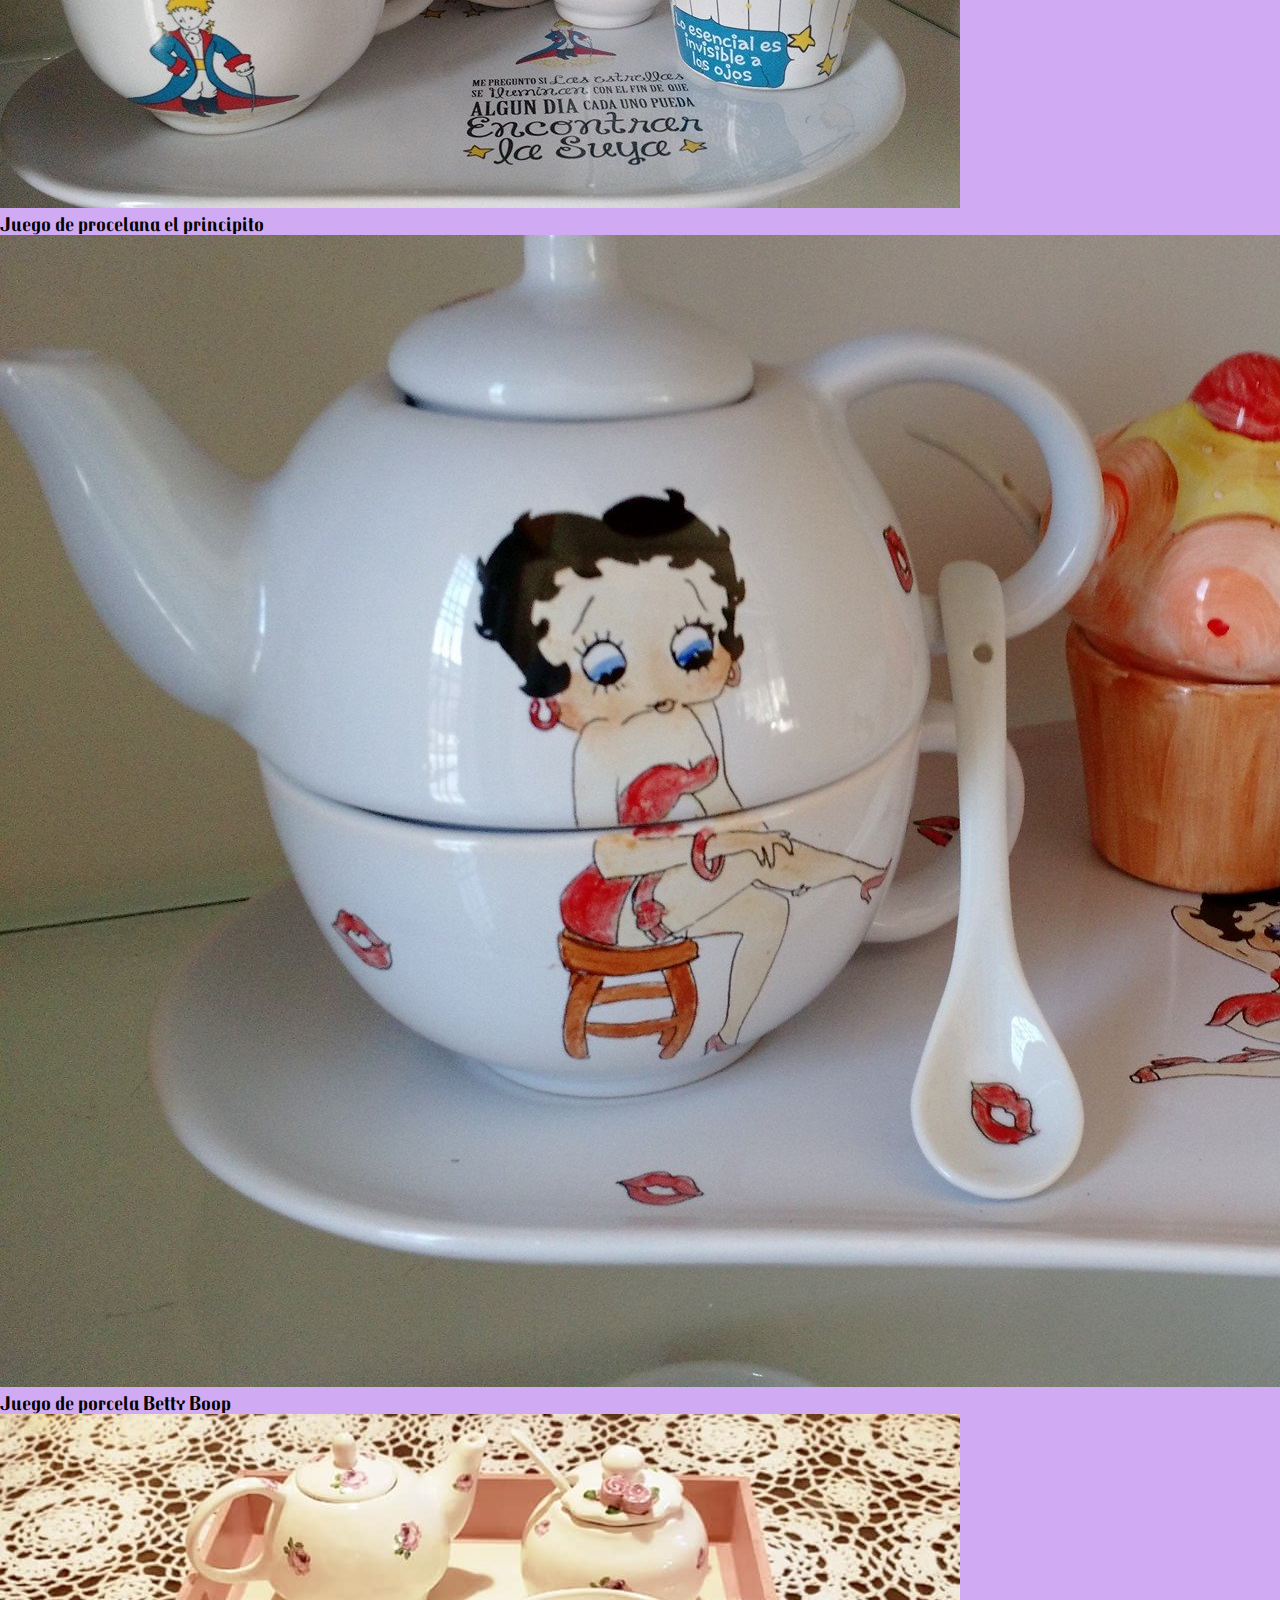
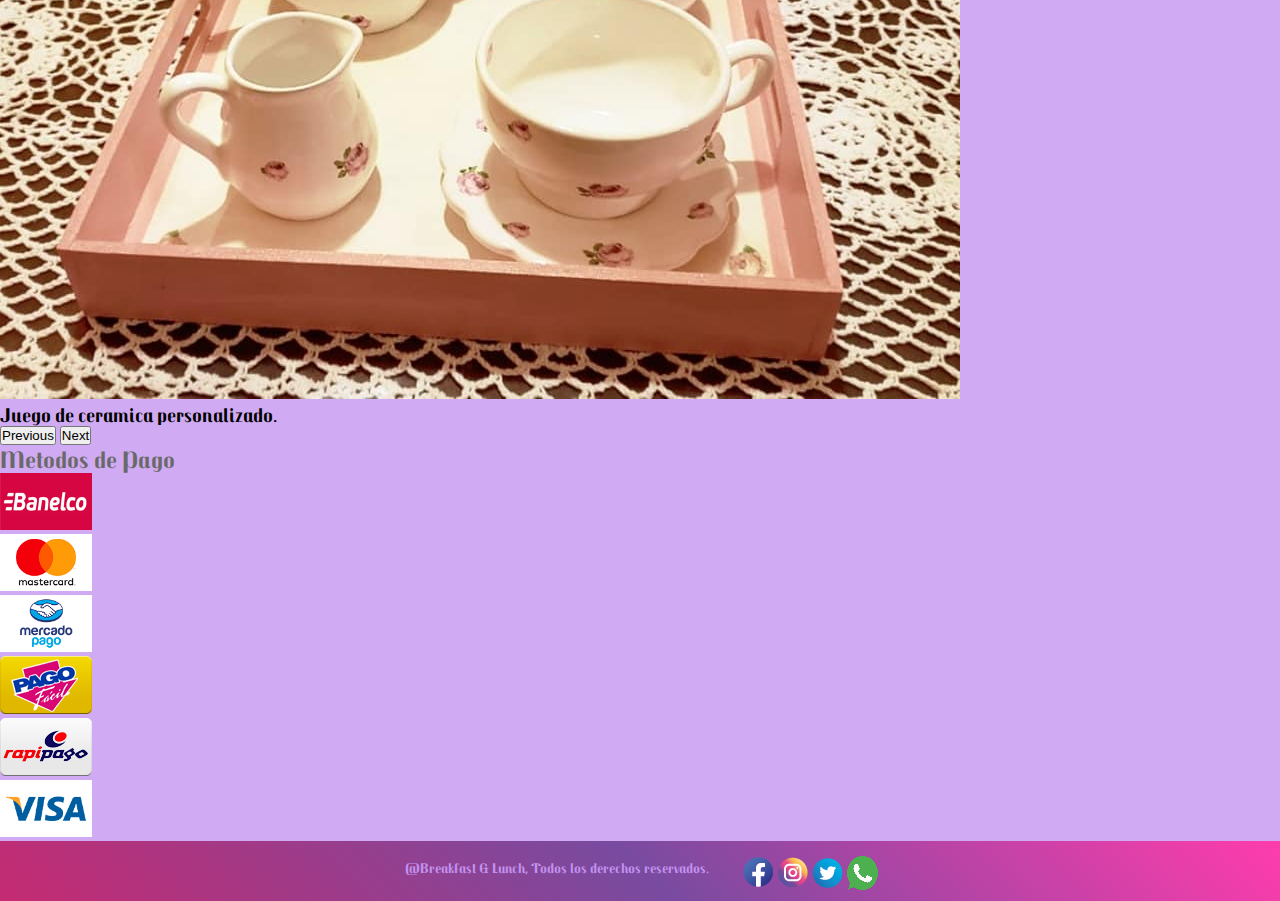
==== commit af8eb0fd: "cambios color y comentarios" ====
--- a/index.html
+++ b/index.html
@@ -17,6 +17,7 @@
     <nav class="navbar navbar-expand-lg bg-light">
             <div class="container-fluid">
               <a class="navbar-brand" href="./index.html"><img data-aos="flip-left" src="./assets/img/taza-de-te clara.png" alt="logo"></a>
+              <p class="logo">B&F Mandarina</p>
               <button class="navbar-toggler" type="button" data-bs-toggle="collapse" data-bs-target="#navbarNav" aria-controls="navbarNav" aria-expanded="false" aria-label="Toggle navigation">
                 <span class="navbar-toggler-icon"></span>
               </button>
@@ -67,19 +68,19 @@
               <div class="carousel-item active">
                 <img src="./assets/img/tazas/taza rosa.jpeg" class="d-block w-100" alt="taza rosa">
                 <div class="carousel-caption d-none d-md-block">
-                  <p>Taza de ceramica con detalles plateados</p>
+                  <p class="taza2">Taza de ceramica con detalles plateados</p>
                 </div>
               </div>
               <div class="carousel-item">
                 <img src="./assets/img/tazas/Taza negra.jpeg" class="d-block w-100" alt="taza negra">
                 <div class="carousel-caption d-none d-md-block">
-                  <p>Taza negra con plato con flores en el borde</p>
+                  <p class="taza2">Taza negra con plato con flores en el borde</p>
                 </div>
               </div>
               <div class="carousel-item">
                 <img src="./assets/img/tazas/taza con plato.jpeg" class="d-block w-100" alt="taza plato">
                 <div class="carousel-caption d-none d-md-block">
-                  <p>Taza Rosa con detalles en los bordes.</p>
+                  <p class="taza">Taza Rosa con detalles en los bordes.</p>
                 </div>
               </div>              
             </div>
@@ -103,19 +104,19 @@
               <div class="carousel-item active">
                 <img src="./assets/img/tazas/taza personalizado.jpeg" class="d-block w-100" alt="taza">
                 <div class="carousel-caption d-none d-md-block">
-                  <p>Taza de ceramica personalizadas</p>
+                  <p class="taza">Taza de ceramica personalizadas</p>
                 </div>
               </div>
               <div class="carousel-item">
                 <img src="./assets/img/tazas/taza personalizado 2.jpeg" class="d-block w-100" alt="taza larga">
                 <div class="carousel-caption d-none d-md-block">
-                  <p>Juego taza, plato y azucarera todo en ceramica</p>
+                  <p class="taza">Juego taza, plato y azucarera todo en ceramica</p>
                 </div>
               </div>
               <div class="carousel-item">
                 <img src="./assets/img/tazas/taza papa.jpeg" class="d-block w-100" alt="taza papa">
                 <div class="carousel-caption d-none d-md-block">
-                  <p>Taza día del padre</p>
+                  <p class="taza">Taza día del padre</p>
                 </div>
               </div>              
             </div>
@@ -139,19 +140,19 @@
               <div class="carousel-item active">
                 <img src="./assets/img/tazas/El principito.jpg" class="d-block w-100" alt="pricipito">
                 <div class="carousel-caption d-none d-md-block">
-                  <p>Juego de procelana el principito</p>
+                  <p class="taza">Juego de procelana el principito</p>
                 </div>
               </div>
               <div class="carousel-item">
                 <img src="./assets/img/tazas/bandeja Betty Boop.jpg" class="d-block w-100" alt="bety boop">
                 <div class="carousel-caption d-none d-md-block">
-                  <p>Juego de porcela Betty Boop</p>
+                  <p class="taza">Juego de porcela Betty Boop</p>
                 </div>
               </div>
               <div class="carousel-item">
                 <img src="./assets/img/tazas/Bandeja con tazas.jpg" class="d-block w-100" alt="tazas rosas">
                 <div class="carousel-caption d-none d-md-block">
-                  <p>Juego de ceramica personalizado.</p>
+                  <p class="taza">Juego de ceramica personalizado.</p>
                 </div>
               </div>              
             </div>
--- a/assets/css/styles.css
+++ b/assets/css/styles.css
@@ -34,6 +34,33 @@
 .collapse {
   display: flex;
   justify-content: end;
+}
+
+.logo {
+  color: rgb(195, 146, 238);
+  font-size: 24px;
+  padding-top: 45px;
+}
+
+.taza {
+  color: black;
+  font-family: "Black And White Picture", sans-serif;
+  font-family: "Metal", cursive;
+  font-family: "Patrick Hand", cursive;
+  font-family: "Texturina", serif;
+  font-family: "Trochut", cursive;
+  font-size: 20px;
+  font-weight: bold;
+}
+
+.taza2 {
+  font-family: "Black And White Picture", sans-serif;
+  font-family: "Metal", cursive;
+  font-family: "Patrick Hand", cursive;
+  font-family: "Texturina", serif;
+  font-family: "Trochut", cursive;
+  font-size: 20px;
+  font-weight: bold;
 }
 
 .pie {
@@ -64,11 +91,11 @@
   padding: 4px 8px;
   border-radius: 4px;
   margin: 5px;
-  border: 1px solid #FF0585;
+  border: 1px solid dimgray;
 }
 form input .mensaje {
   border-radius: 4px;
-  border: 1px solid #FF0585;
+  border: 1px solid dimgray;
 }
 
 .texto {
@@ -77,7 +104,7 @@
   font-family: "Patrick Hand", cursive;
   font-family: "Texturina", serif;
   font-family: "Trochut", cursive;
-  color: #FF0585;
+  color: dimgray;
   font-size: 24px;
 }
 
@@ -87,7 +114,7 @@
   font-family: "Patrick Hand", cursive;
   font-family: "Texturina", serif;
   font-family: "Trochut", cursive;
-  color: #FF0585;
+  color: dimgray;
   line-height: 35px;
 }
 
@@ -113,11 +140,11 @@
   font-family: "Trochut", cursive;
   margin: 15px;
   font-size: 40px;
-  color: #FF0585;
+  color: dimgray;
 }
 
 .card {
-  border: 2px solid #FF0585;
+  border: 2px solid dimgray;
   margin: 10px;
   border-radius: 10px;
   padding: 10px;
@@ -127,7 +154,7 @@
 }
 .card h5 {
   font-size: 24px;
-  color: #FF0585;
+  color: dimgray;
   margin: 5px 0px;
   font-family: "Black And White Picture", sans-serif;
   font-family: "Metal", cursive;
@@ -148,66 +175,17 @@
   font-size: 18px;
 }
 
-.btn-primario {
-  background-color: #FF0585;
-}
-
-.btn-secundario {
-  background-color: rgb(141, 20, 211);
-}
-
-.btn-terciario {
-  background-color: rgba(0, 195, 255, 0.4);
-}
-
-@media (max-width: 478px) {
-  .navbar-brand img {
-    margin-top: -15px;
-  }
-  .navbar ul li {
-    padding: 0px;
-  }
-  .navbar ul li a {
-    color: rgb(195, 146, 238);
-    font-size: 24px;
-    padding: 2px;
-    text-align: end;
-  }
-}
-@media (max-width: 478px) {
-  .pie {
-    display: flex;
-    justify-content: space-around;
-  }
-  h3 {
-    font-size: 14px;
-  }
-}
-@media (max-width: 768px) {
-  .navbar-brand img {
-    margin-top: -28%;
-  }
-  .navbar ul li {
-    padding: 0px;
-  }
-  .navbar ul li a {
-    color: rgb(195, 146, 238);
-    font-size: 30px;
-    padding: 2px;
-    text-align: end;
-  }
-  .pie__imagen {
-    display: flex;
-  }
-  h3 {
-    font-size: 18px;
-  }
-}
-@media (max-width: 992px) {
-  .navbar-brand img {
-    margin-top: -10%;
-  }
-}
+h2 {
+  text-align: center;
+  text-align: center;
+  font-family: "Black And White Picture", sans-serif;
+  font-family: "Metal", cursive;
+  font-family: "Patrick Hand", cursive;
+  font-family: "Texturina", serif;
+  font-family: "Trochut", cursive;
+  color: dimgrey;
+}
+
 .testimonio {
   display: flex;
   justify-content: center;
@@ -215,16 +193,14 @@
   flex-direction: column;
   width: 100%;
 }
-
-.testimonio__header {
+.testimonio .testimonio__header {
   margin: 5px 0px;
   display: flex;
   flex-direction: column;
   justify-content: center;
   align-items: center;
 }
-
-.testimonio__header h2 {
+.testimonio .testimonio__header .testimonio__header h2 {
   font-size: 45px;
   font-weight: 600;
   font-family: "Black And White Picture", sans-serif;
@@ -232,15 +208,15 @@
   font-family: "Patrick Hand", cursive;
   font-family: "Texturina", serif;
   font-family: "Trochut", cursive;
-  color: #FF0585;
+  color: dimgray;
 }
 
 .mujer {
-  width: 120px;
+  width: 50px;
 }
 
 .hombre {
-  width: 120px;
+  width: 45px;
 }
 
 .loguin {
@@ -296,4 +272,65 @@
 
 .loguin a :hover {
   text-decoration: underline;
+}
+
+.btn-primario {
+  background-color: #FF0585;
+}
+
+.btn-secundario {
+  background-color: rgb(198, 149, 226);
+}
+
+.btn-terciario {
+  background-color: rgba(0, 195, 255, 0.4);
+}
+
+@media (max-width: 478px) {
+  .navbar-brand img {
+    margin-top: -15px;
+  }
+  .navbar ul li {
+    padding: 0px;
+  }
+  .navbar ul li a {
+    color: rgb(195, 146, 238);
+    font-size: 24px;
+    padding: 2px;
+    text-align: end;
+  }
+}
+@media (max-width: 478px) {
+  .pie {
+    display: flex;
+    justify-content: space-around;
+  }
+  h3 {
+    font-size: 14px;
+  }
+}
+@media (max-width: 768px) {
+  .navbar-brand img {
+    margin-top: -28%;
+  }
+  .navbar ul li {
+    padding: 0px;
+  }
+  .navbar ul li a {
+    color: rgb(195, 146, 238);
+    font-size: 30px;
+    padding: 2px;
+    text-align: end;
+  }
+  .pie__imagen {
+    display: flex;
+  }
+  h3 {
+    font-size: 18px;
+  }
+}
+@media (max-width: 992px) {
+  .navbar-brand img {
+    margin-top: -10%;
+  }
 }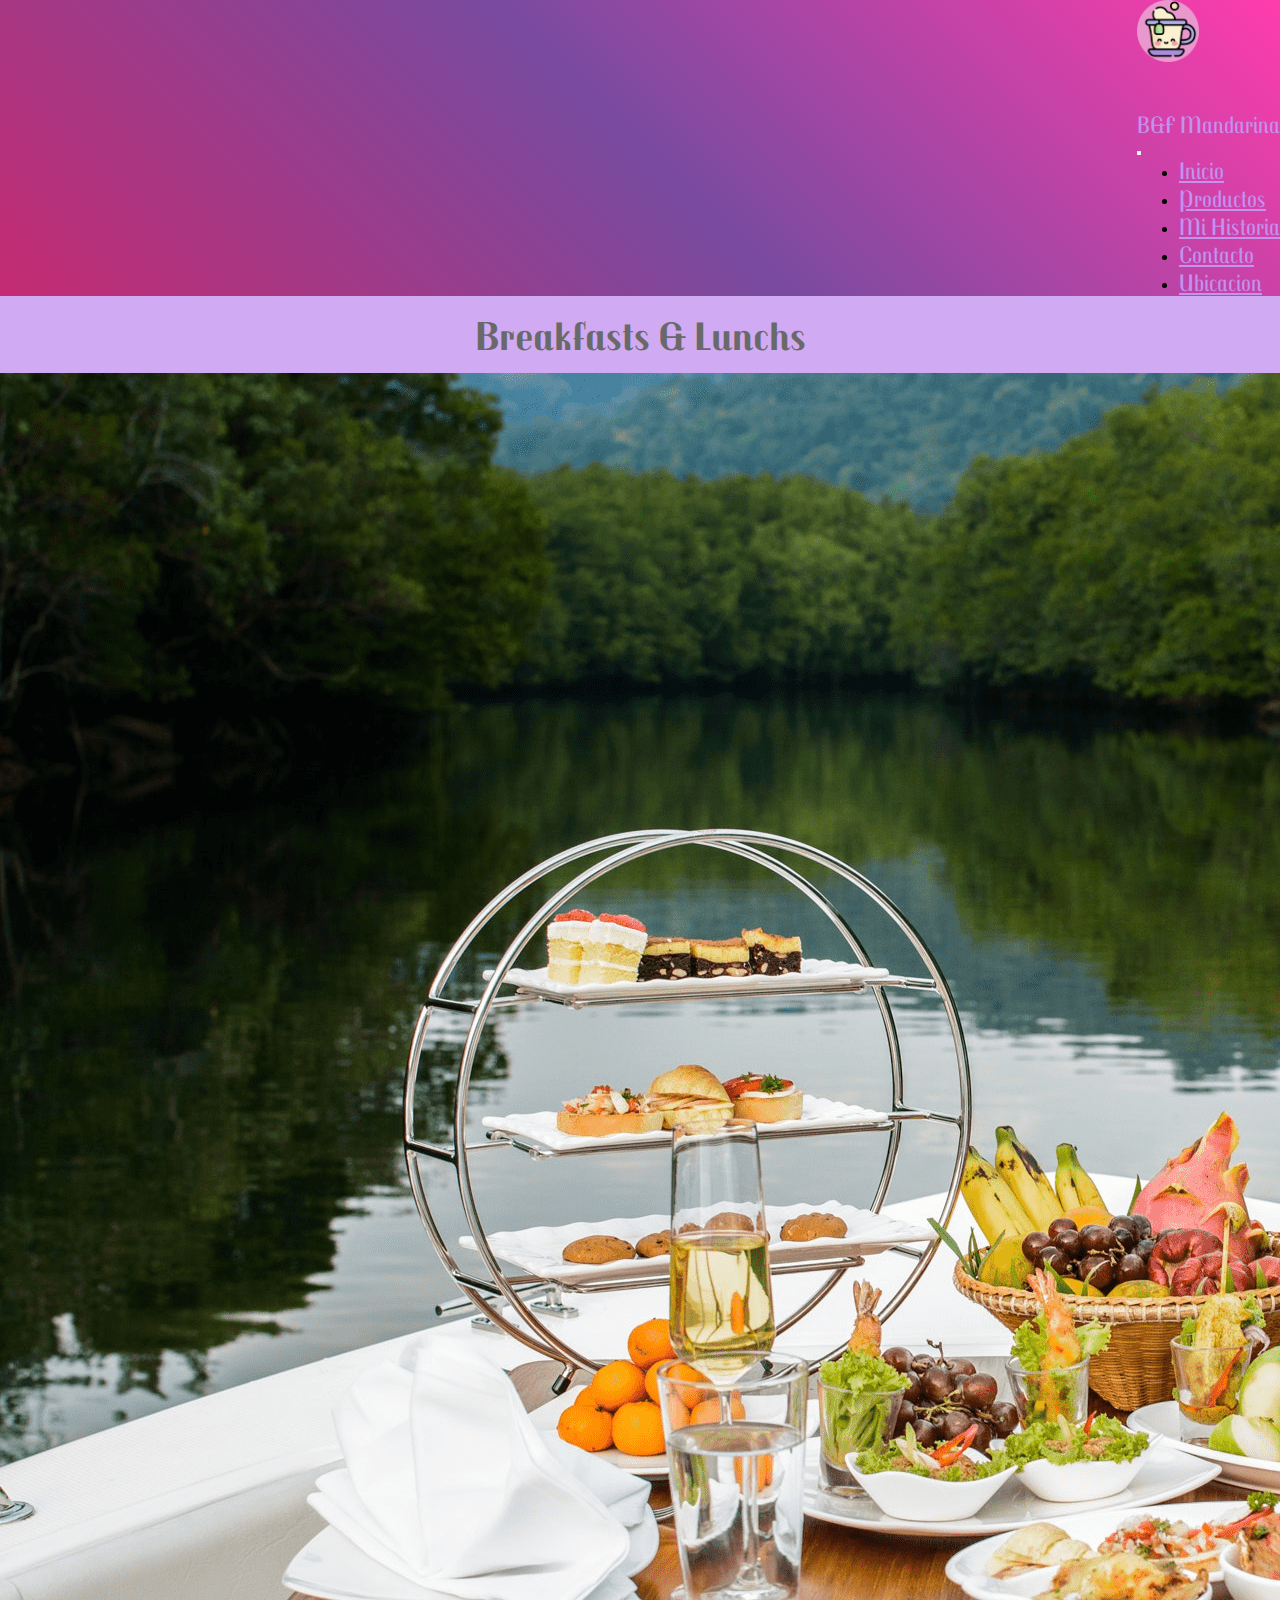
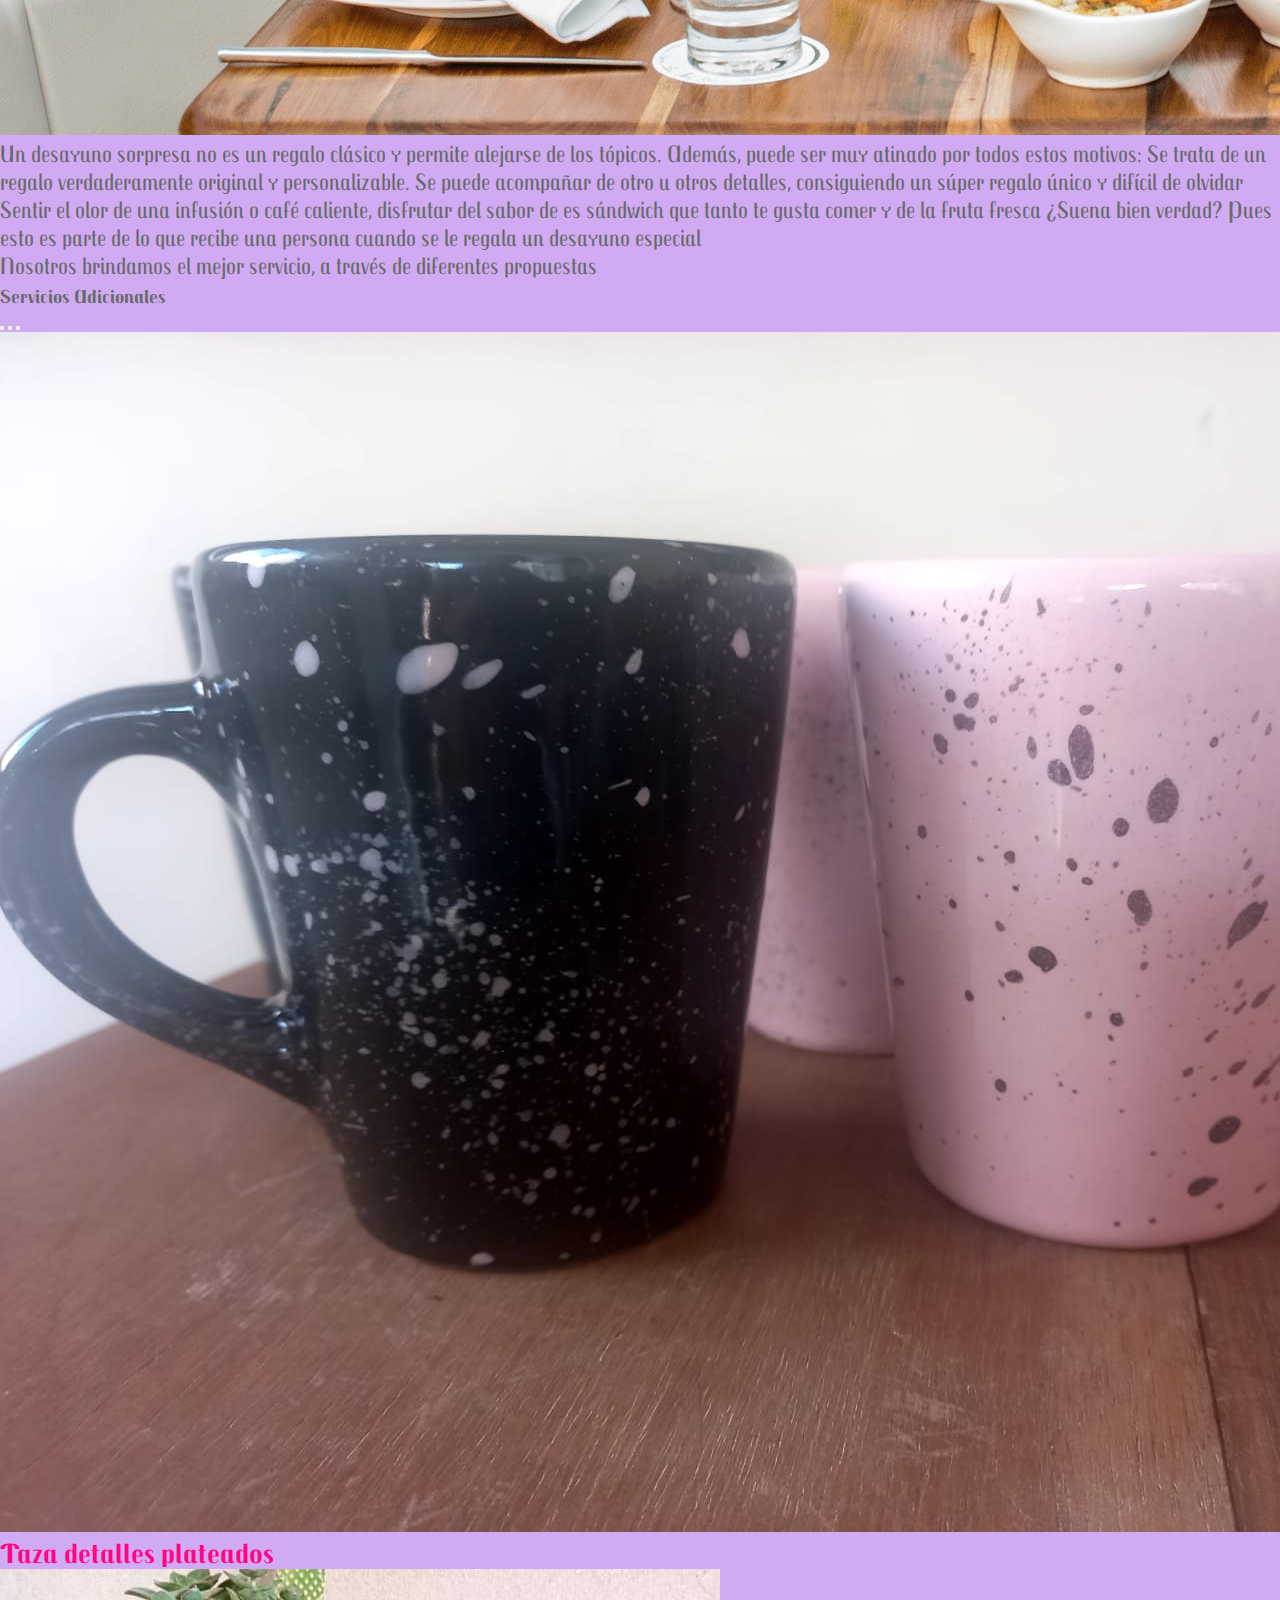
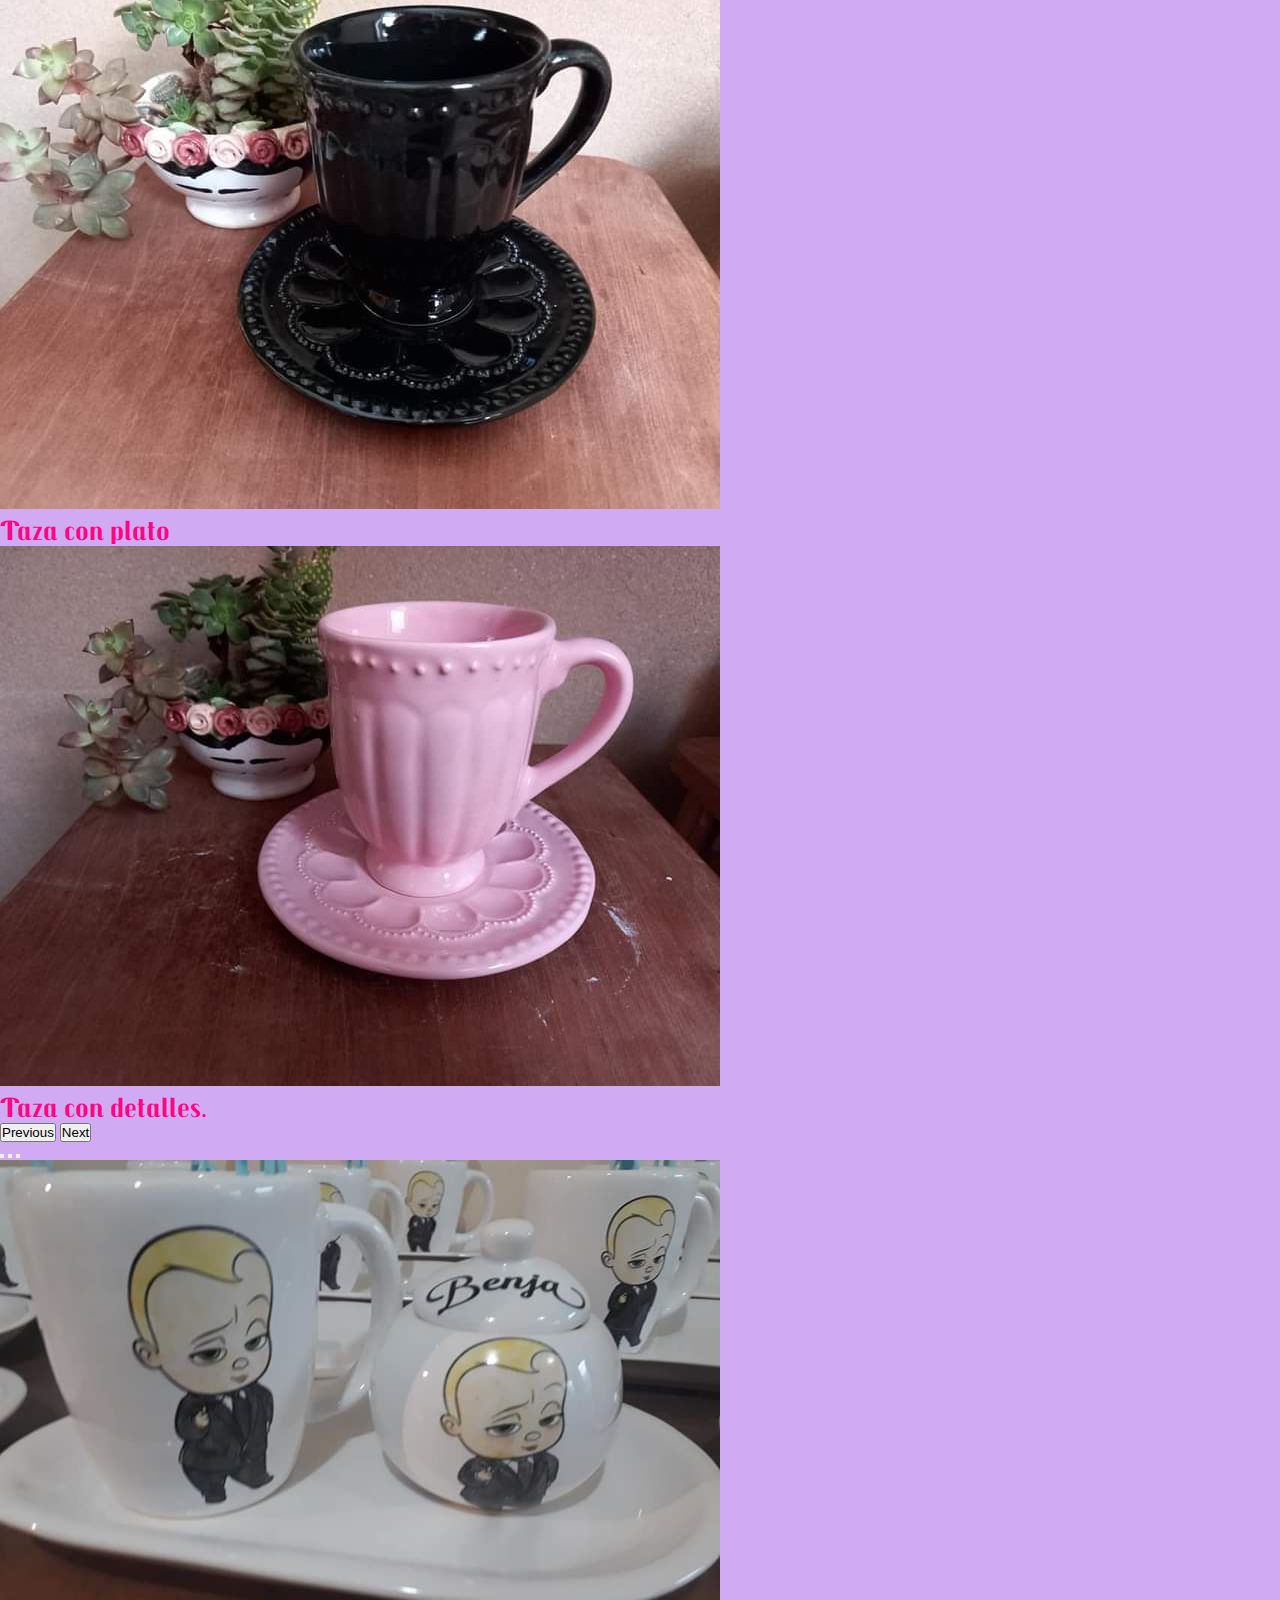
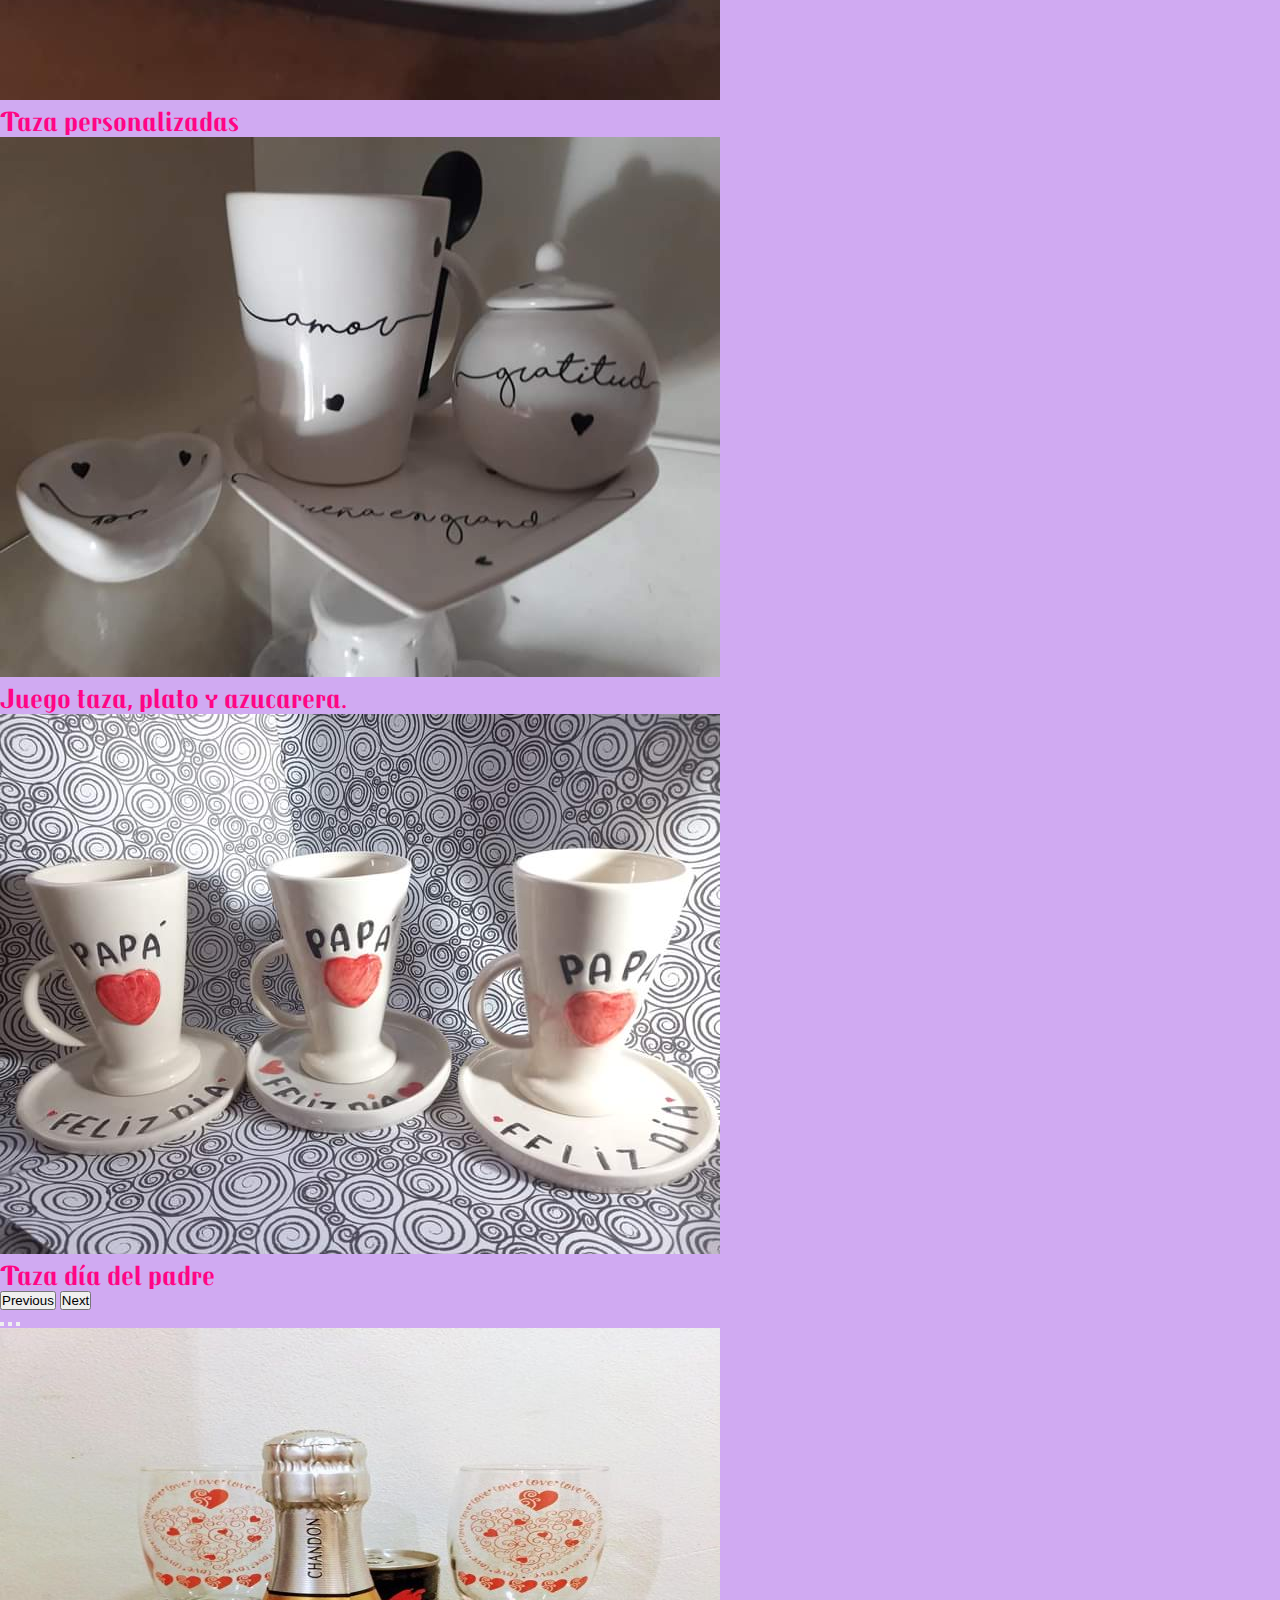
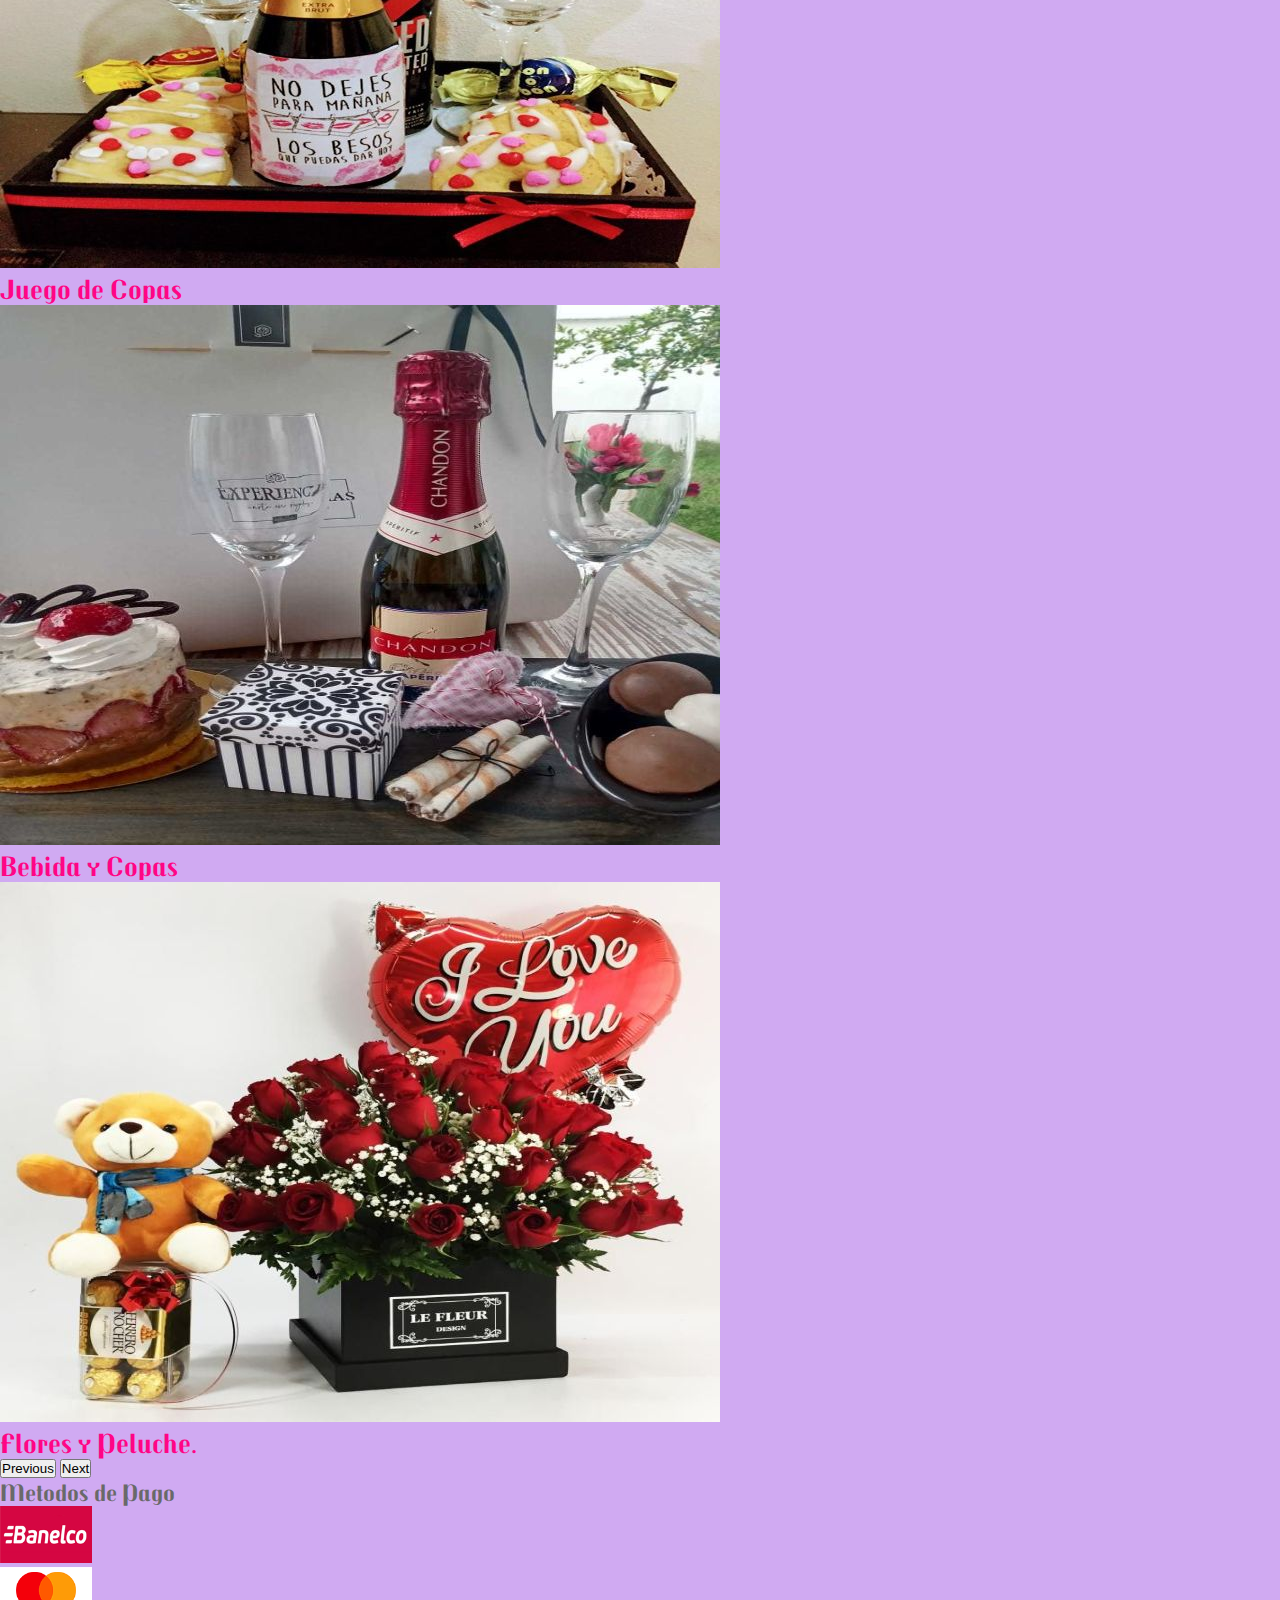
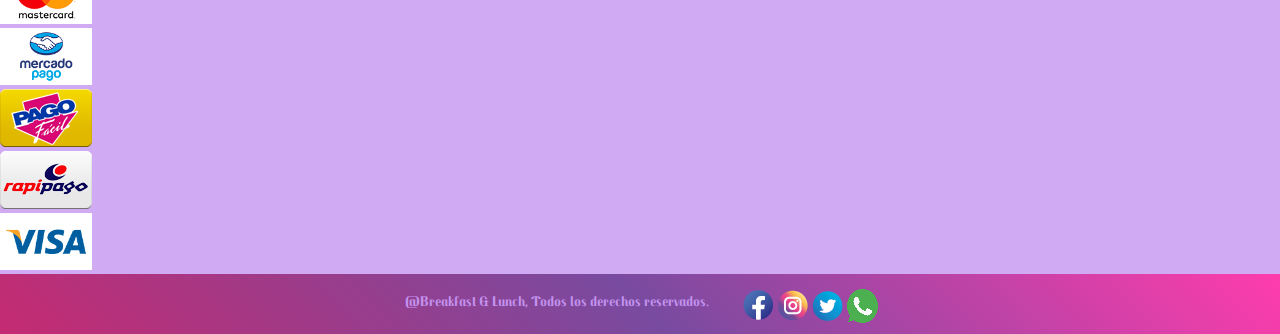
==== commit 7166eec6: "cambios finales" ====
--- a/index.html
+++ b/index.html
@@ -68,19 +68,19 @@
               <div class="carousel-item active">
                 <img src="./assets/img/tazas/taza rosa.jpeg" class="d-block w-100" alt="taza rosa">
                 <div class="carousel-caption d-none d-md-block">
-                  <p class="taza2">Taza de ceramica con detalles plateados</p>
+                  <p class="taza">Taza detalles plateados</p>
                 </div>
               </div>
               <div class="carousel-item">
                 <img src="./assets/img/tazas/Taza negra.jpeg" class="d-block w-100" alt="taza negra">
                 <div class="carousel-caption d-none d-md-block">
-                  <p class="taza2">Taza negra con plato con flores en el borde</p>
+                  <p class="taza">Taza con plato</p>
                 </div>
               </div>
               <div class="carousel-item">
                 <img src="./assets/img/tazas/taza con plato.jpeg" class="d-block w-100" alt="taza plato">
                 <div class="carousel-caption d-none d-md-block">
-                  <p class="taza">Taza Rosa con detalles en los bordes.</p>
+                  <p class="taza">Taza con detalles.</p>
                 </div>
               </div>              
             </div>
@@ -104,13 +104,13 @@
               <div class="carousel-item active">
                 <img src="./assets/img/tazas/taza personalizado.jpeg" class="d-block w-100" alt="taza">
                 <div class="carousel-caption d-none d-md-block">
-                  <p class="taza">Taza de ceramica personalizadas</p>
+                  <p class="taza">Taza personalizadas</p>
                 </div>
               </div>
               <div class="carousel-item">
                 <img src="./assets/img/tazas/taza personalizado 2.jpeg" class="d-block w-100" alt="taza larga">
                 <div class="carousel-caption d-none d-md-block">
-                  <p class="taza">Juego taza, plato y azucarera todo en ceramica</p>
+                  <p class="taza">Juego taza, plato y azucarera.</p>
                 </div>
               </div>
               <div class="carousel-item">
@@ -138,21 +138,21 @@
             </div>
             <div class="carousel-inner">
               <div class="carousel-item active">
-                <img src="./assets/img/tazas/El principito.jpg" class="d-block w-100" alt="pricipito">
-                <div class="carousel-caption d-none d-md-block">
-                  <p class="taza">Juego de procelana el principito</p>
-                </div>
-              </div>
-              <div class="carousel-item">
-                <img src="./assets/img/tazas/bandeja Betty Boop.jpg" class="d-block w-100" alt="bety boop">
-                <div class="carousel-caption d-none d-md-block">
-                  <p class="taza">Juego de porcela Betty Boop</p>
-                </div>
-              </div>
-              <div class="carousel-item">
-                <img src="./assets/img/tazas/Bandeja con tazas.jpg" class="d-block w-100" alt="tazas rosas">
-                <div class="carousel-caption d-none d-md-block">
-                  <p class="taza">Juego de ceramica personalizado.</p>
+                <img src="./assets/img/tazas/bebidas y copas.jpg" class="d-block w-100" alt="copas">
+                <div class="carousel-caption d-none d-md-block">
+                  <p class="taza">Juego de Copas</p>
+                </div>
+              </div>
+              <div class="carousel-item">
+                <img src="./assets/img/tazas/Chandon y copas.jpg" class="d-block w-100" alt="botella">
+                <div class="carousel-caption d-none d-md-block">
+                  <p class="taza">Bebida y Copas</p>
+                </div>
+              </div>
+              <div class="carousel-item">
+                <img src="./assets/img/tazas/osito y floress.jpg" class="d-block w-100" alt="oso">
+                <div class="carousel-caption d-none d-md-block">
+                  <p class="taza">Flores y Peluche.</p>
                 </div>
               </div>              
             </div>
--- a/assets/css/styles.css
+++ b/assets/css/styles.css
@@ -43,23 +43,13 @@
 }
 
 .taza {
-  color: black;
-  font-family: "Black And White Picture", sans-serif;
-  font-family: "Metal", cursive;
-  font-family: "Patrick Hand", cursive;
-  font-family: "Texturina", serif;
-  font-family: "Trochut", cursive;
-  font-size: 20px;
-  font-weight: bold;
-}
-
-.taza2 {
-  font-family: "Black And White Picture", sans-serif;
-  font-family: "Metal", cursive;
-  font-family: "Patrick Hand", cursive;
-  font-family: "Texturina", serif;
-  font-family: "Trochut", cursive;
-  font-size: 20px;
+  color: #FF0585;
+  font-family: "Black And White Picture", sans-serif;
+  font-family: "Metal", cursive;
+  font-family: "Patrick Hand", cursive;
+  font-family: "Texturina", serif;
+  font-family: "Trochut", cursive;
+  font-size: 28px;
   font-weight: bold;
 }
 
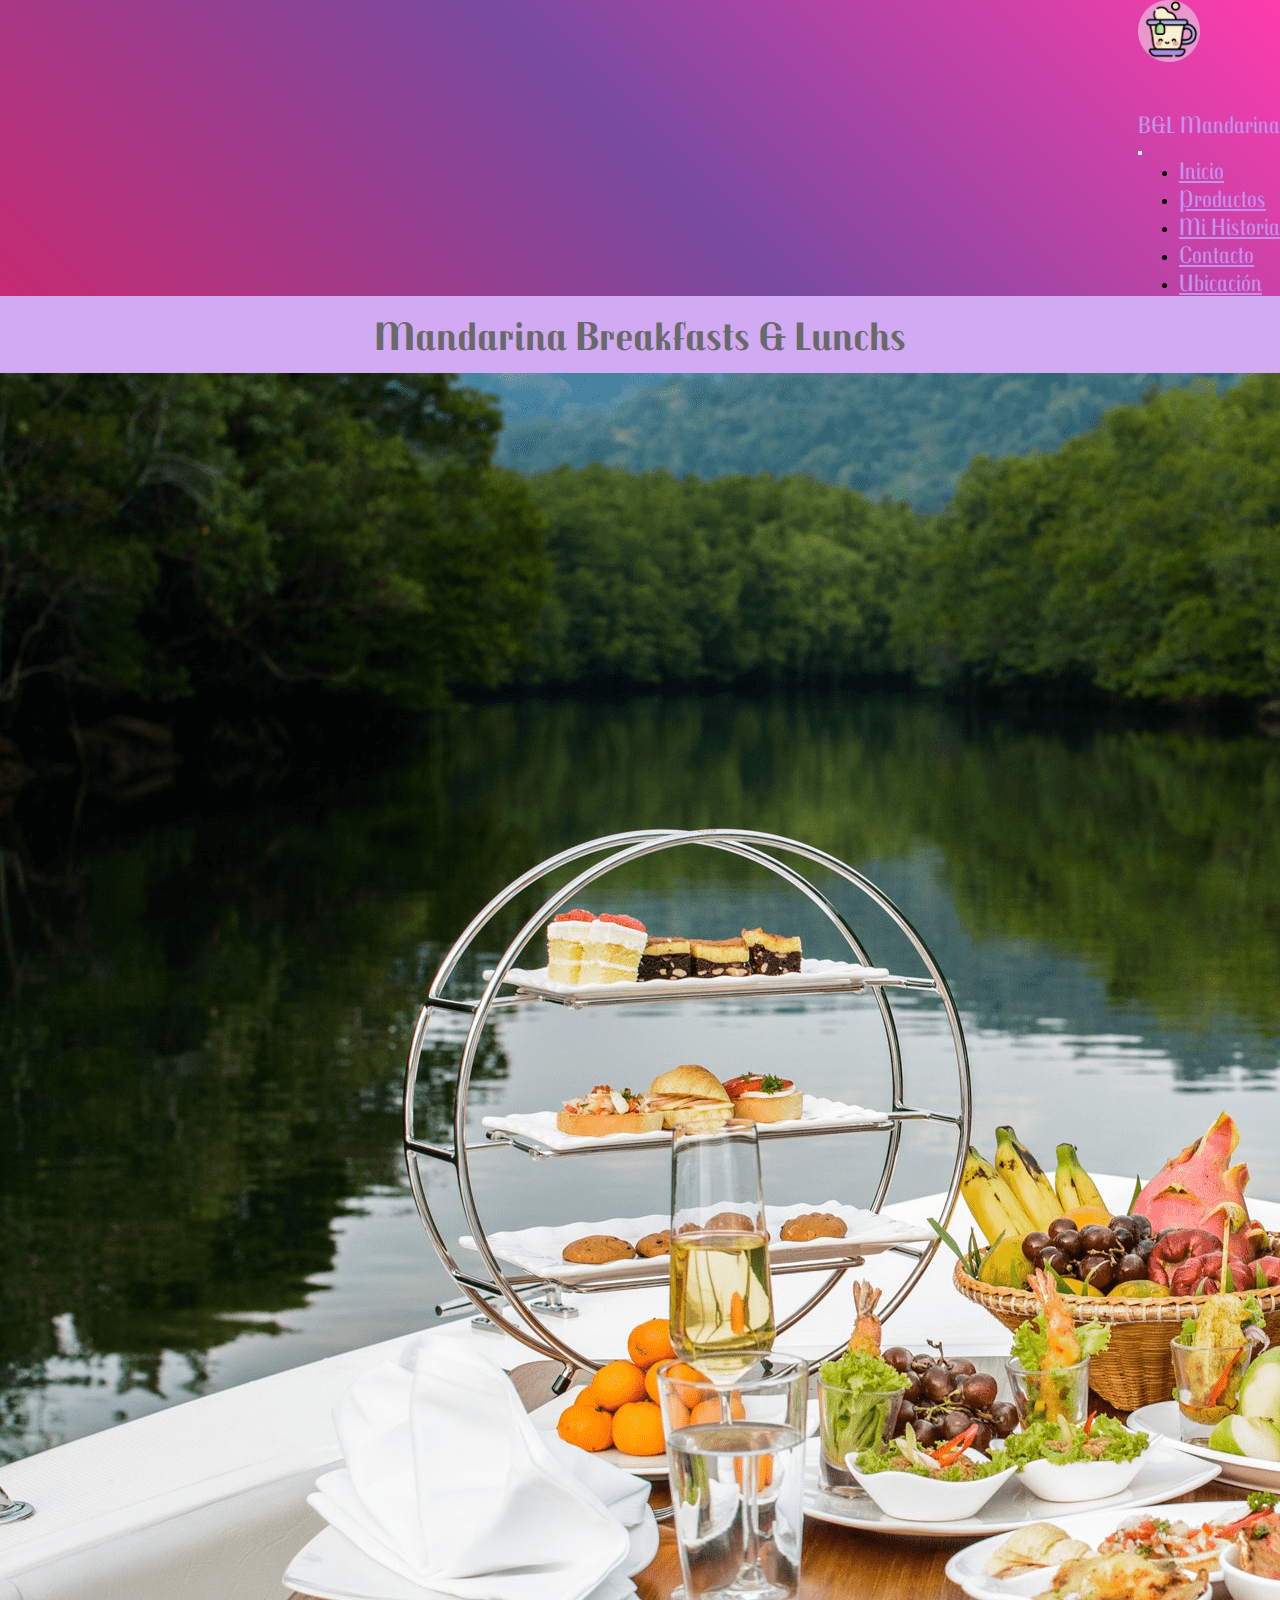
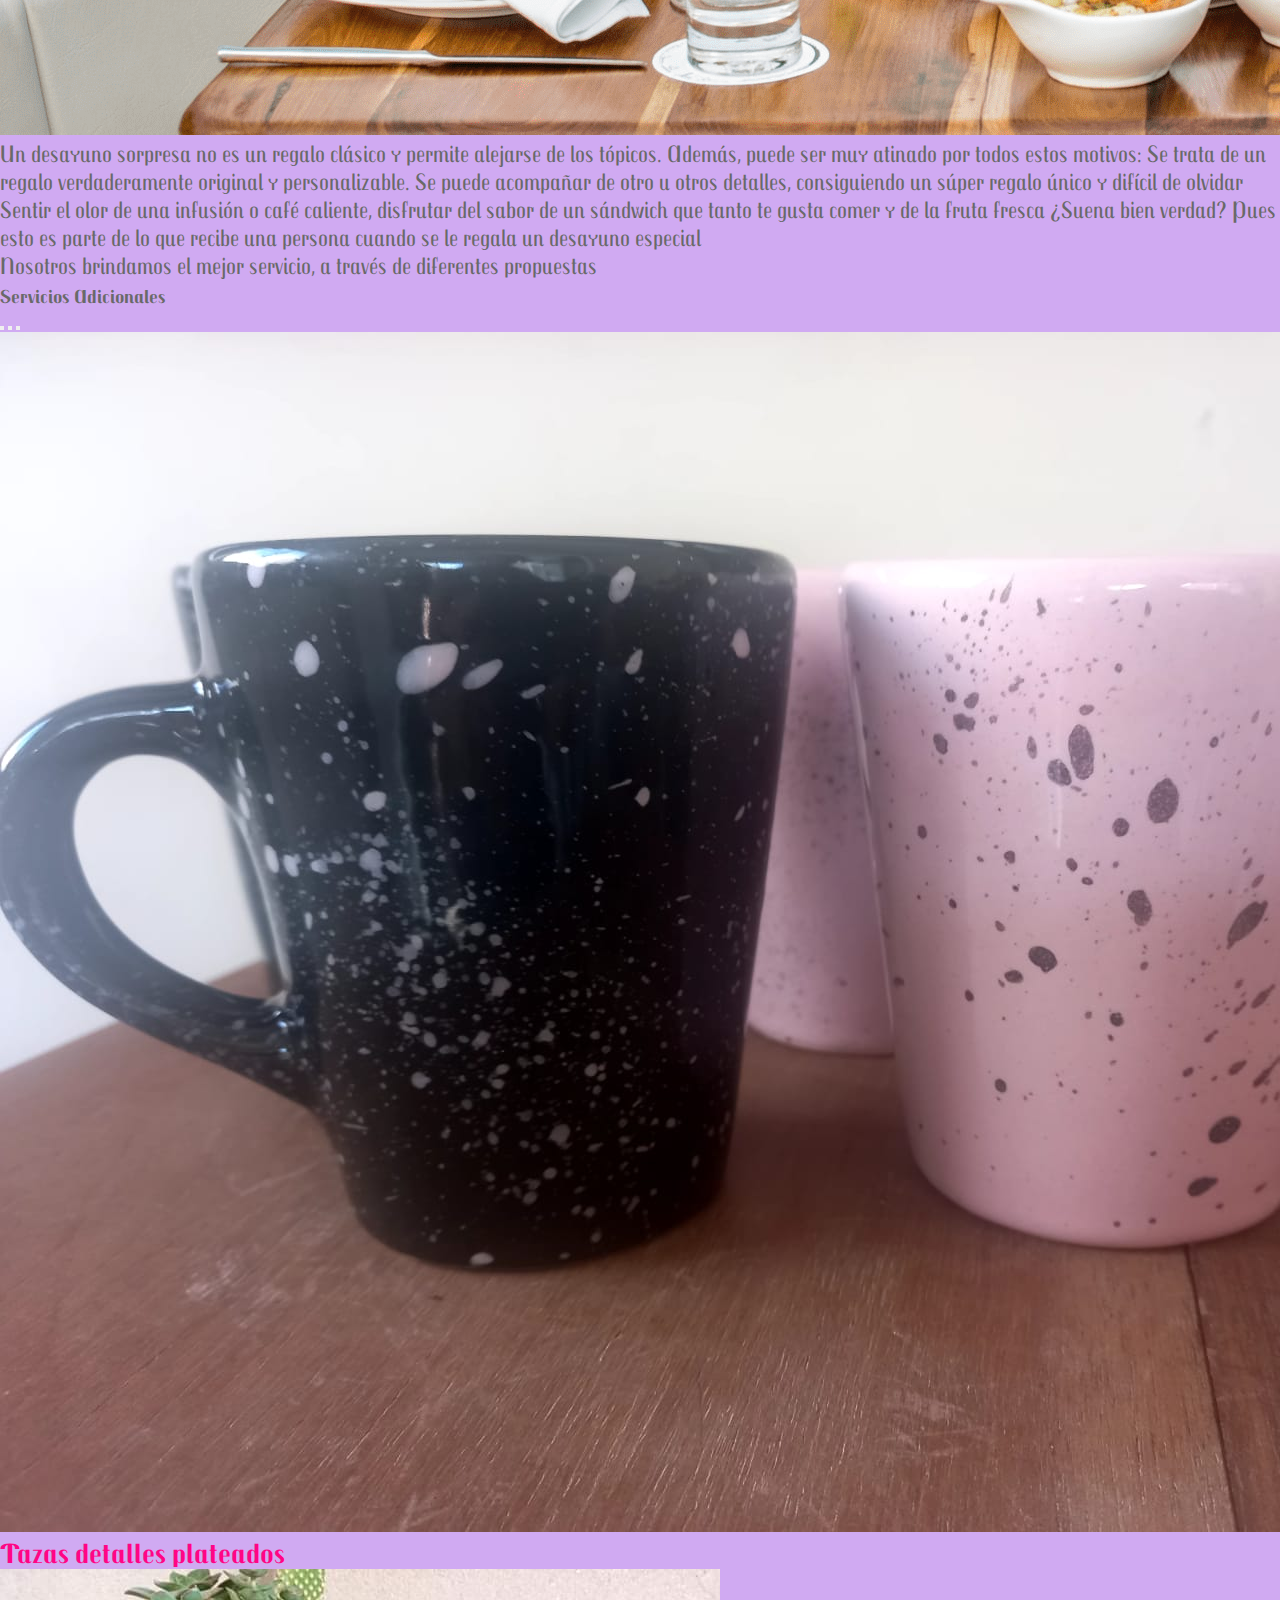
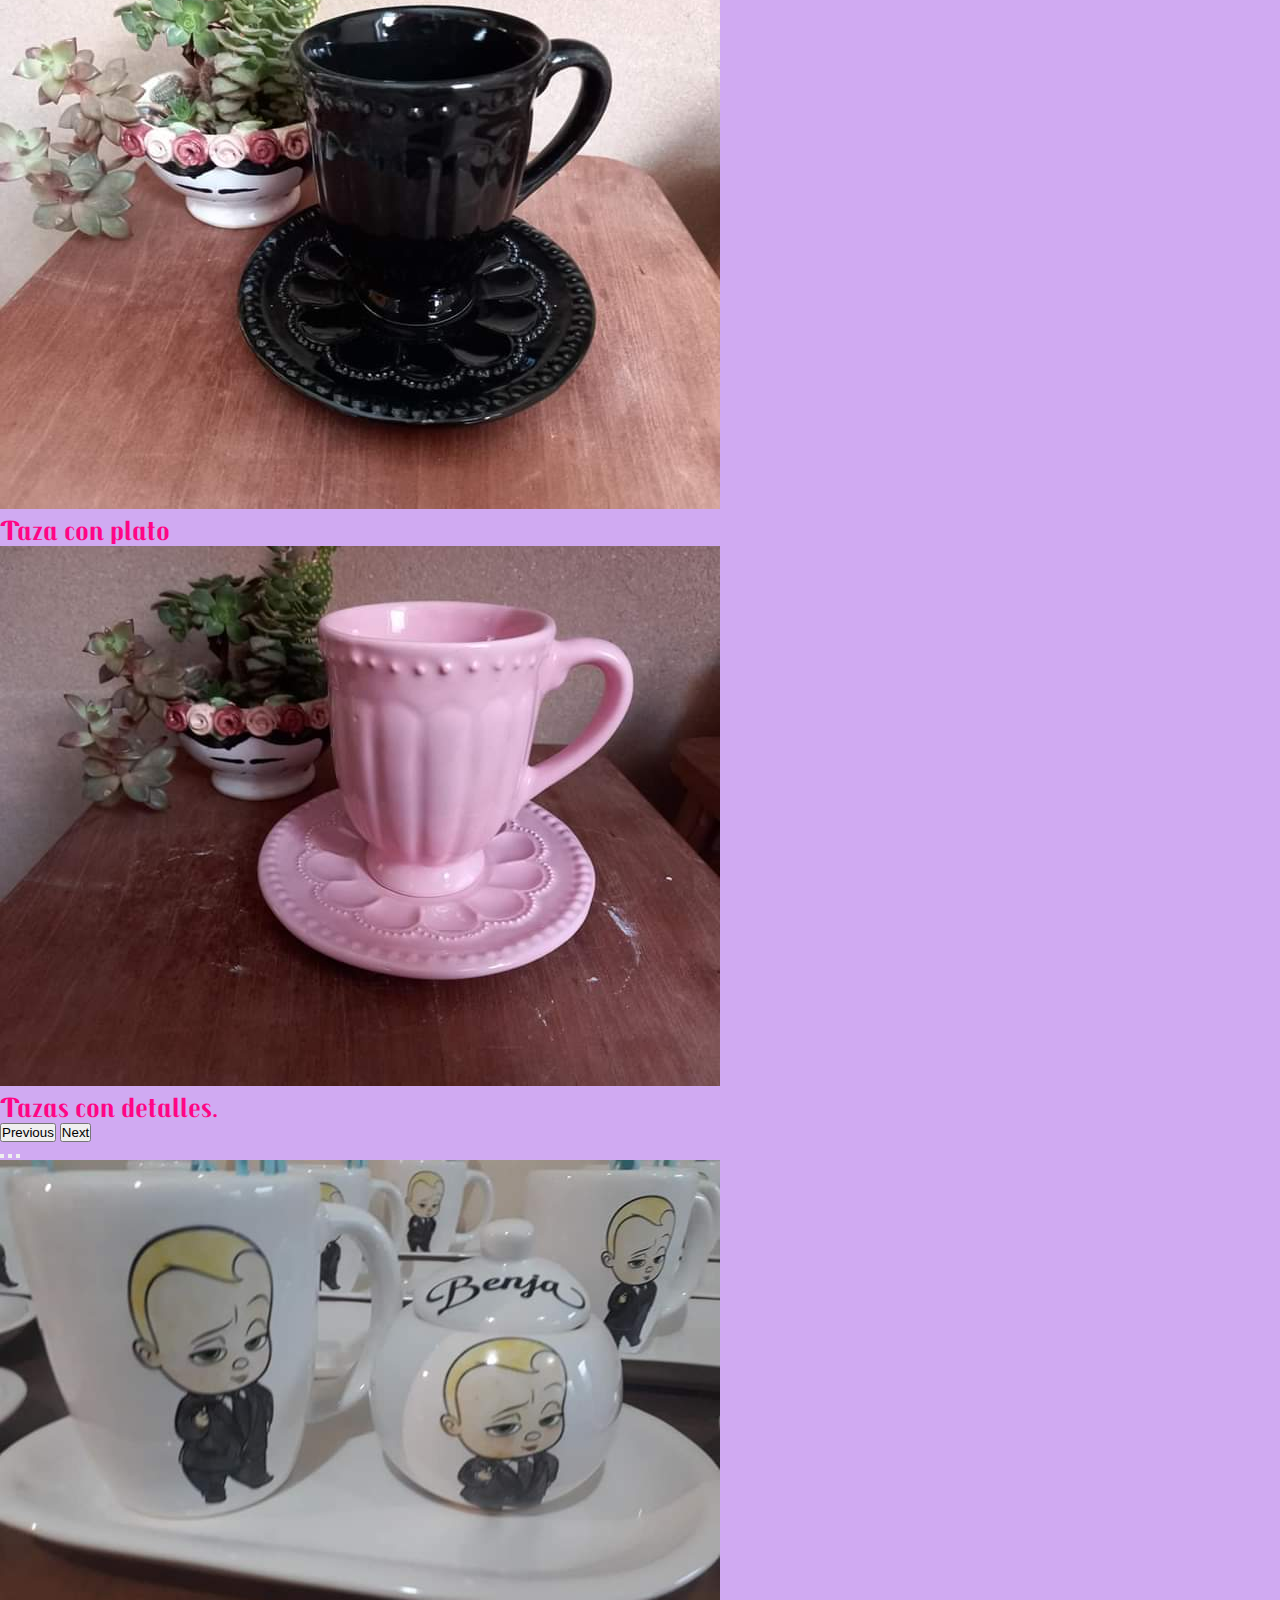
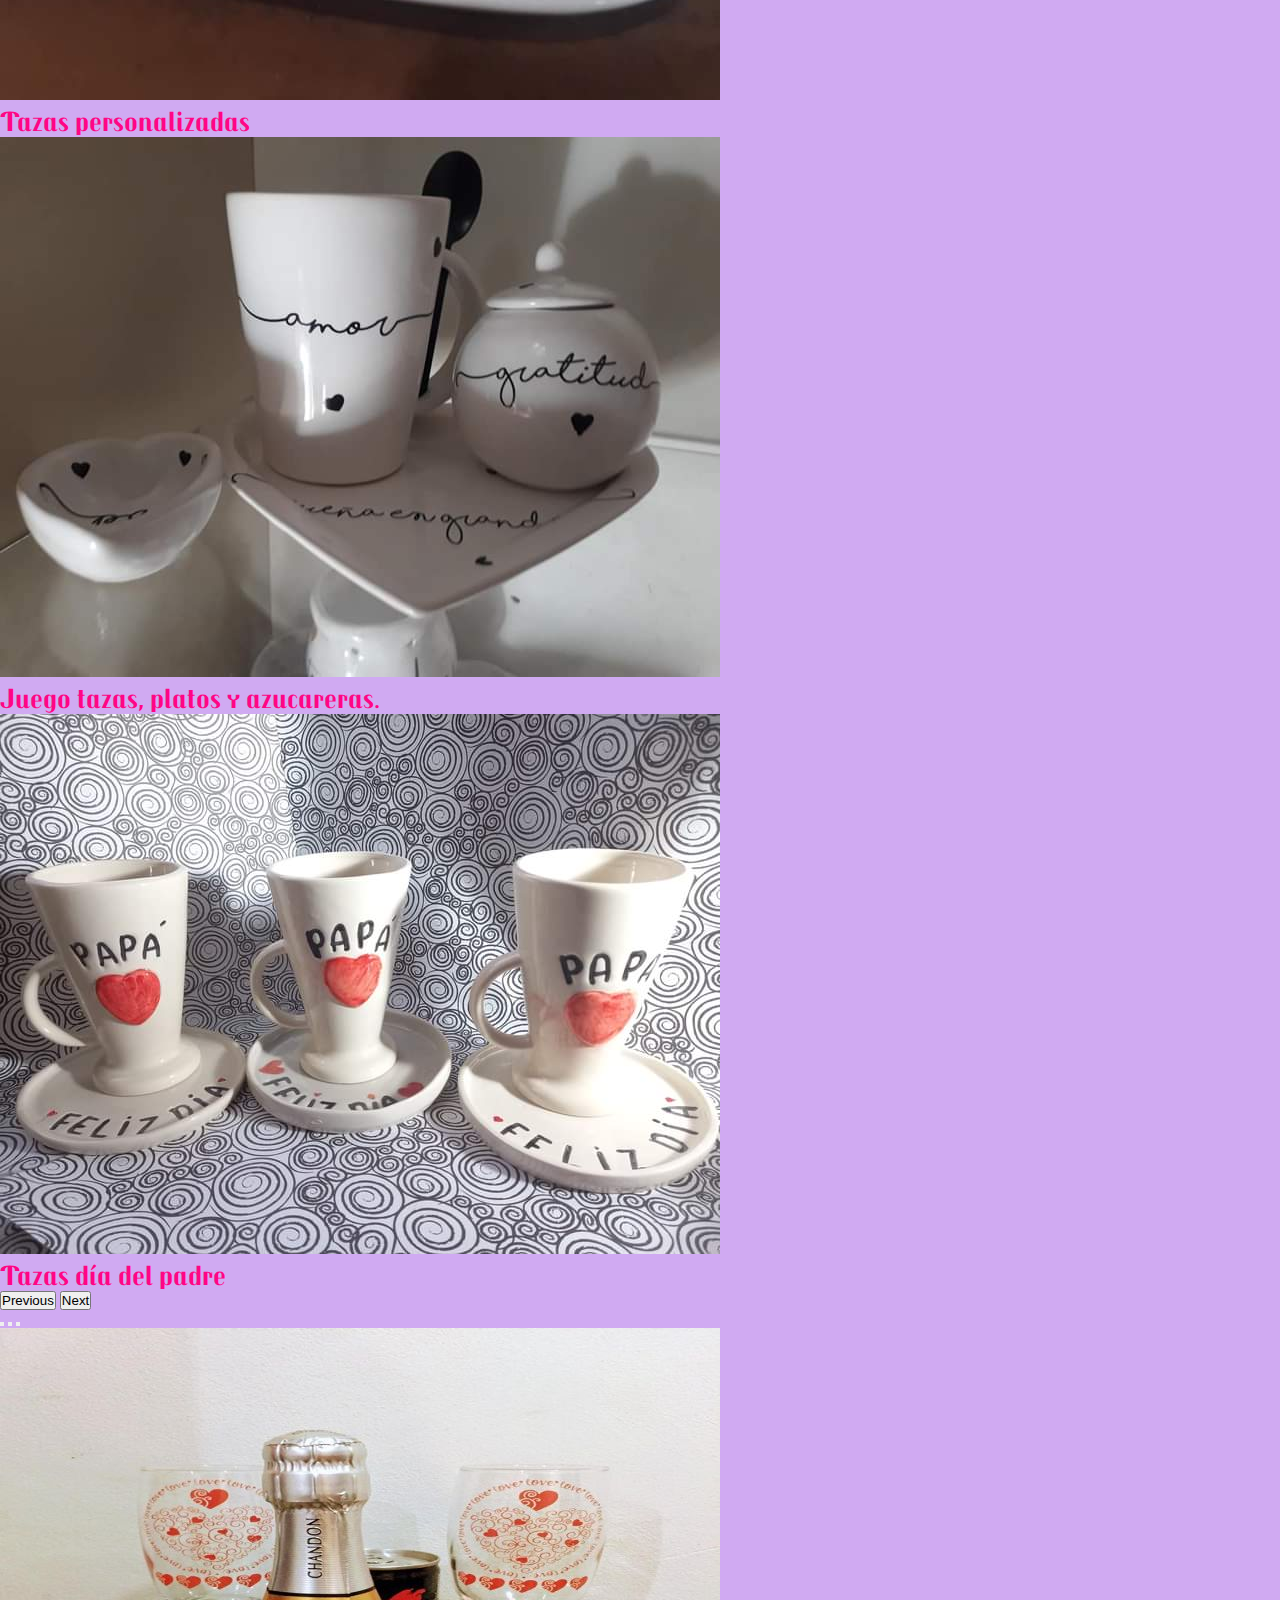
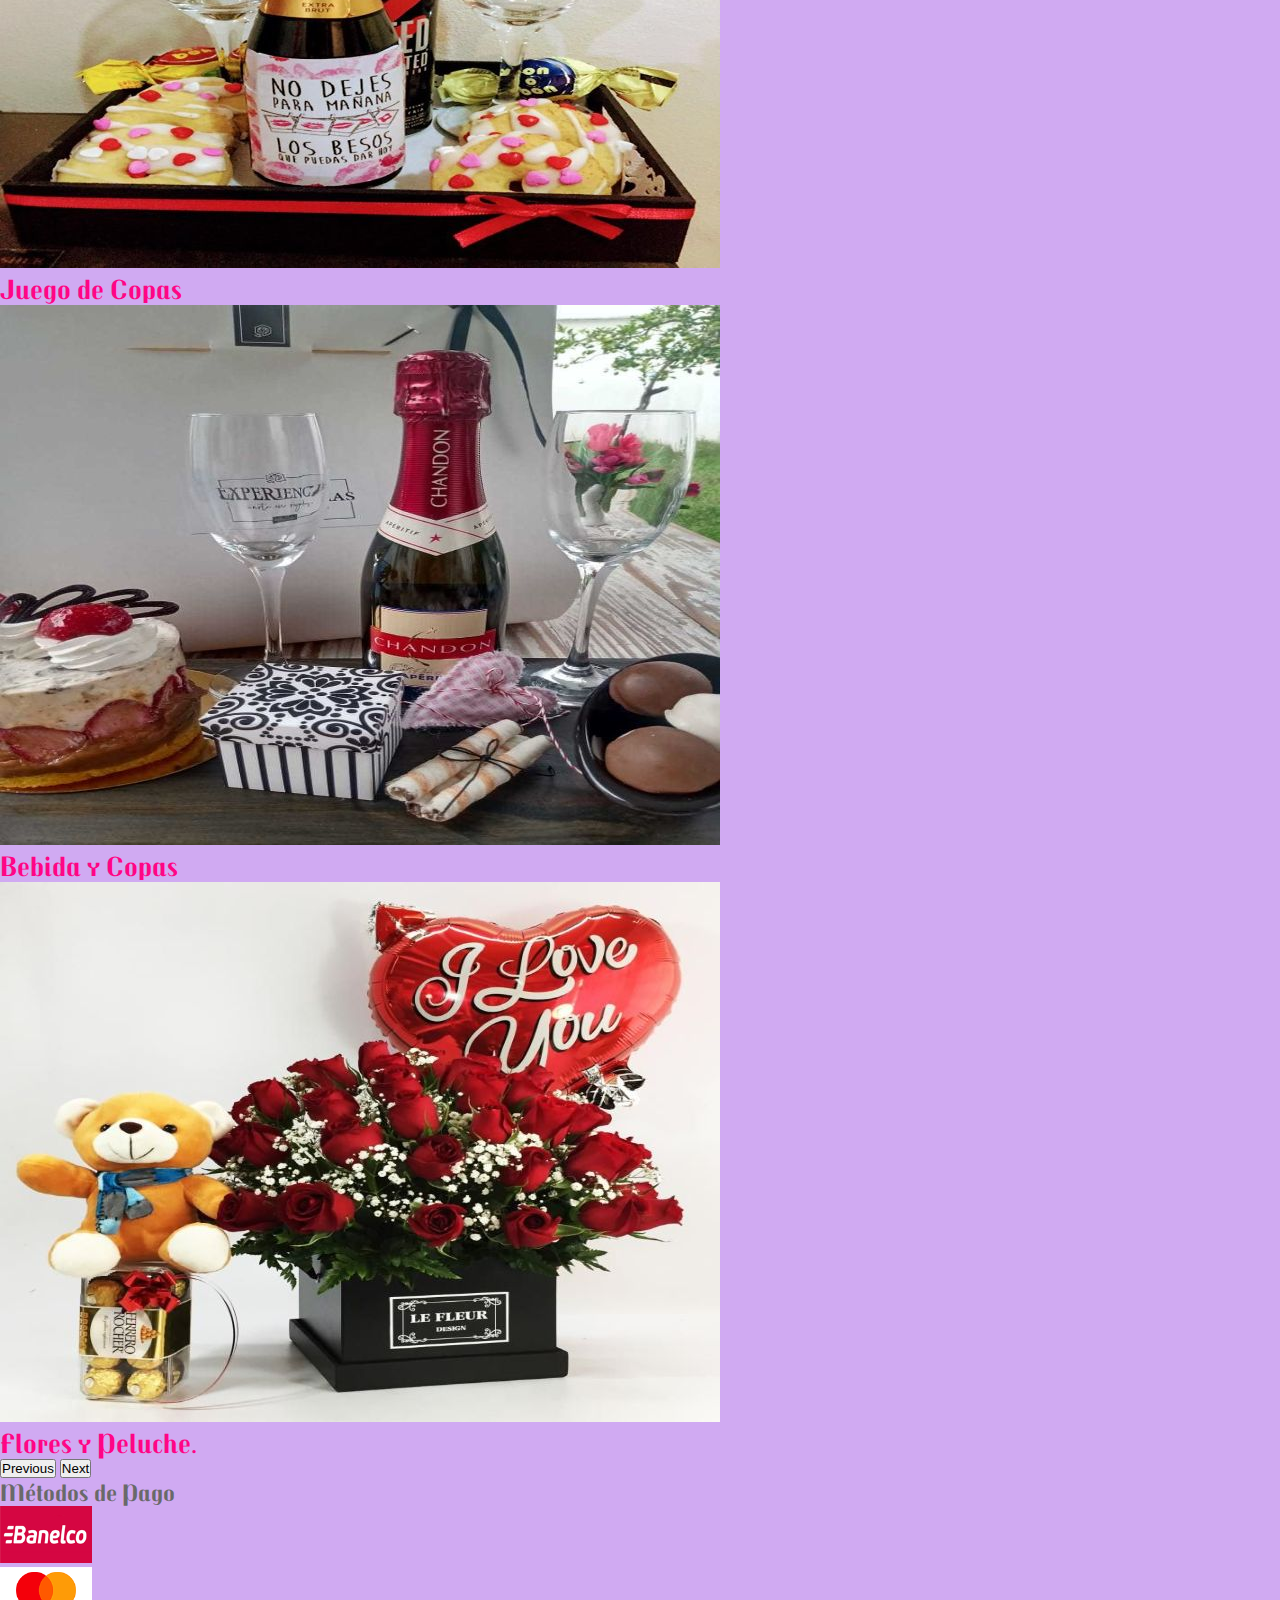
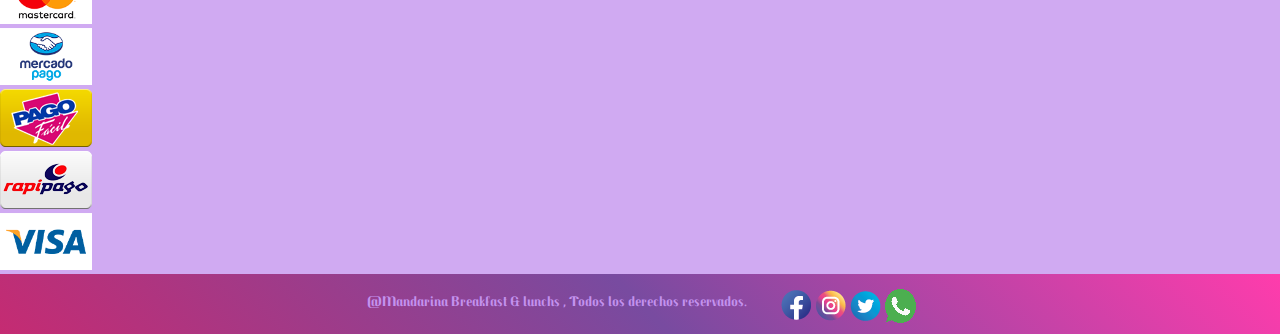
==== commit 6d093fa9: "final" ====
--- a/index.html
+++ b/index.html
@@ -17,7 +17,7 @@
     <nav class="navbar navbar-expand-lg bg-light">
             <div class="container-fluid">
               <a class="navbar-brand" href="./index.html"><img data-aos="flip-left" src="./assets/img/taza-de-te clara.png" alt="logo"></a>
-              <p class="logo">B&F Mandarina</p>
+              <p class="logo">B&L Mandarina</p>
               <button class="navbar-toggler" type="button" data-bs-toggle="collapse" data-bs-target="#navbarNav" aria-controls="navbarNav" aria-expanded="false" aria-label="Toggle navigation">
                 <span class="navbar-toggler-icon"></span>
               </button>
@@ -36,7 +36,7 @@
                     <a class="nav-link"  href="./pages/contacto.html">Contacto</a>
                   </li>
                   <li class="nav-item">
-                    <a class="nav-link" href="./pages/ubicacion.html">Ubicacion</a>
+                    <a class="nav-link" href="./pages/ubicacion.html">Ubicación</a>
                   </li>
                  
                   </li>
@@ -46,13 +46,13 @@
     </nav>
     
     <header>
-        <h1>Breakfasts & Lunchs</h1>
+        <h1>Mandarina Breakfasts & Lunchs</h1>
     </header>
     <main>
         <div class="row">
             <div class="col-12" ><img class="img-fluid" src="./assets/img/inicio edit-min.png" alt="img inicio"></div>
             <p class="col-12 texto text-center mt-3">Un desayuno sorpresa no es un regalo clásico y permite alejarse de los tópicos. Además, puede ser muy atinado por todos estos motivos: Se trata de un regalo verdaderamente original y personalizable. Se puede acompañar de otro u otros detalles, consiguiendo un súper regalo único y difícil de olvidar</p>
-            <p class="col-12 texto text-center">Sentir el olor de una infusión o café caliente, disfrutar del sabor de es sándwich que tanto te gusta comer y de la fruta fresca ¿Suena bien verdad? Pues esto es parte de lo que recibe una persona cuando se le regala un desayuno especial</p>
+            <p class="col-12 texto text-center">Sentir el olor de una infusión o café caliente, disfrutar del sabor de un sándwich que tanto te gusta comer y de la fruta fresca ¿Suena bien verdad? Pues esto es parte de lo que recibe una persona cuando se le regala un desayuno especial</p>
             <p class="col-12 texto text-center">Nosotros brindamos el mejor servicio, a través de diferentes propuestas</p>
         </div>
 
@@ -68,7 +68,7 @@
               <div class="carousel-item active">
                 <img src="./assets/img/tazas/taza rosa.jpeg" class="d-block w-100" alt="taza rosa">
                 <div class="carousel-caption d-none d-md-block">
-                  <p class="taza">Taza detalles plateados</p>
+                  <p class="taza">Tazas detalles plateados</p>
                 </div>
               </div>
               <div class="carousel-item">
@@ -80,7 +80,7 @@
               <div class="carousel-item">
                 <img src="./assets/img/tazas/taza con plato.jpeg" class="d-block w-100" alt="taza plato">
                 <div class="carousel-caption d-none d-md-block">
-                  <p class="taza">Taza con detalles.</p>
+                  <p class="taza">Tazas con detalles.</p>
                 </div>
               </div>              
             </div>
@@ -104,19 +104,19 @@
               <div class="carousel-item active">
                 <img src="./assets/img/tazas/taza personalizado.jpeg" class="d-block w-100" alt="taza">
                 <div class="carousel-caption d-none d-md-block">
-                  <p class="taza">Taza personalizadas</p>
+                  <p class="taza">Tazas personalizadas</p>
                 </div>
               </div>
               <div class="carousel-item">
                 <img src="./assets/img/tazas/taza personalizado 2.jpeg" class="d-block w-100" alt="taza larga">
                 <div class="carousel-caption d-none d-md-block">
-                  <p class="taza">Juego taza, plato y azucarera.</p>
+                  <p class="taza">Juego tazas, platos y azucareras.</p>
                 </div>
               </div>
               <div class="carousel-item">
                 <img src="./assets/img/tazas/taza papa.jpeg" class="d-block w-100" alt="taza papa">
                 <div class="carousel-caption d-none d-md-block">
-                  <p class="taza">Taza día del padre</p>
+                  <p class="taza">Tazas día del padre</p>
                 </div>
               </div>              
             </div>
@@ -171,7 +171,7 @@
     </main>
     <aside>
         <div class="row justify-content-center align-items-center">
-            <h3 class=" text-center my-3 p-3 texto fs-2">Metodos de Pago</h3>
+            <h3 class=" text-center my-3 p-3 texto fs-2">Métodos de Pago</h3>
             <div class="col-4 p-3 col-md-2"><img src="./assets/img/tarjetas/banelco@2x edit.png" alt="banelco"></div>
             <div class="col-4 p-3 col-md-2"><img src="./assets/img/tarjetas/mastercard@2x edi.png" alt="mastercard"></div>
             <div class="col-4 p-3 col-md-2"><img src="./assets/img/tarjetas/mercadopago@2x ed.png" alt="mercadopago"></div>
@@ -184,7 +184,7 @@
     <footer class="footer">
         <div class="pie">
        <div class="pie__titulo">
-            <h3> @Breakfast & Lunch, Todos los derechos reservados.</h3>
+            <h3> @Mandarina Breakfast & lunchs , Todos los derechos reservados.</h3>
        </div>
        <div class="pie__imagen">
        <a href="https://es-la.facebook.com/"><img src="./assets/img/redes/face-01.png" alt="facebook"></a>
